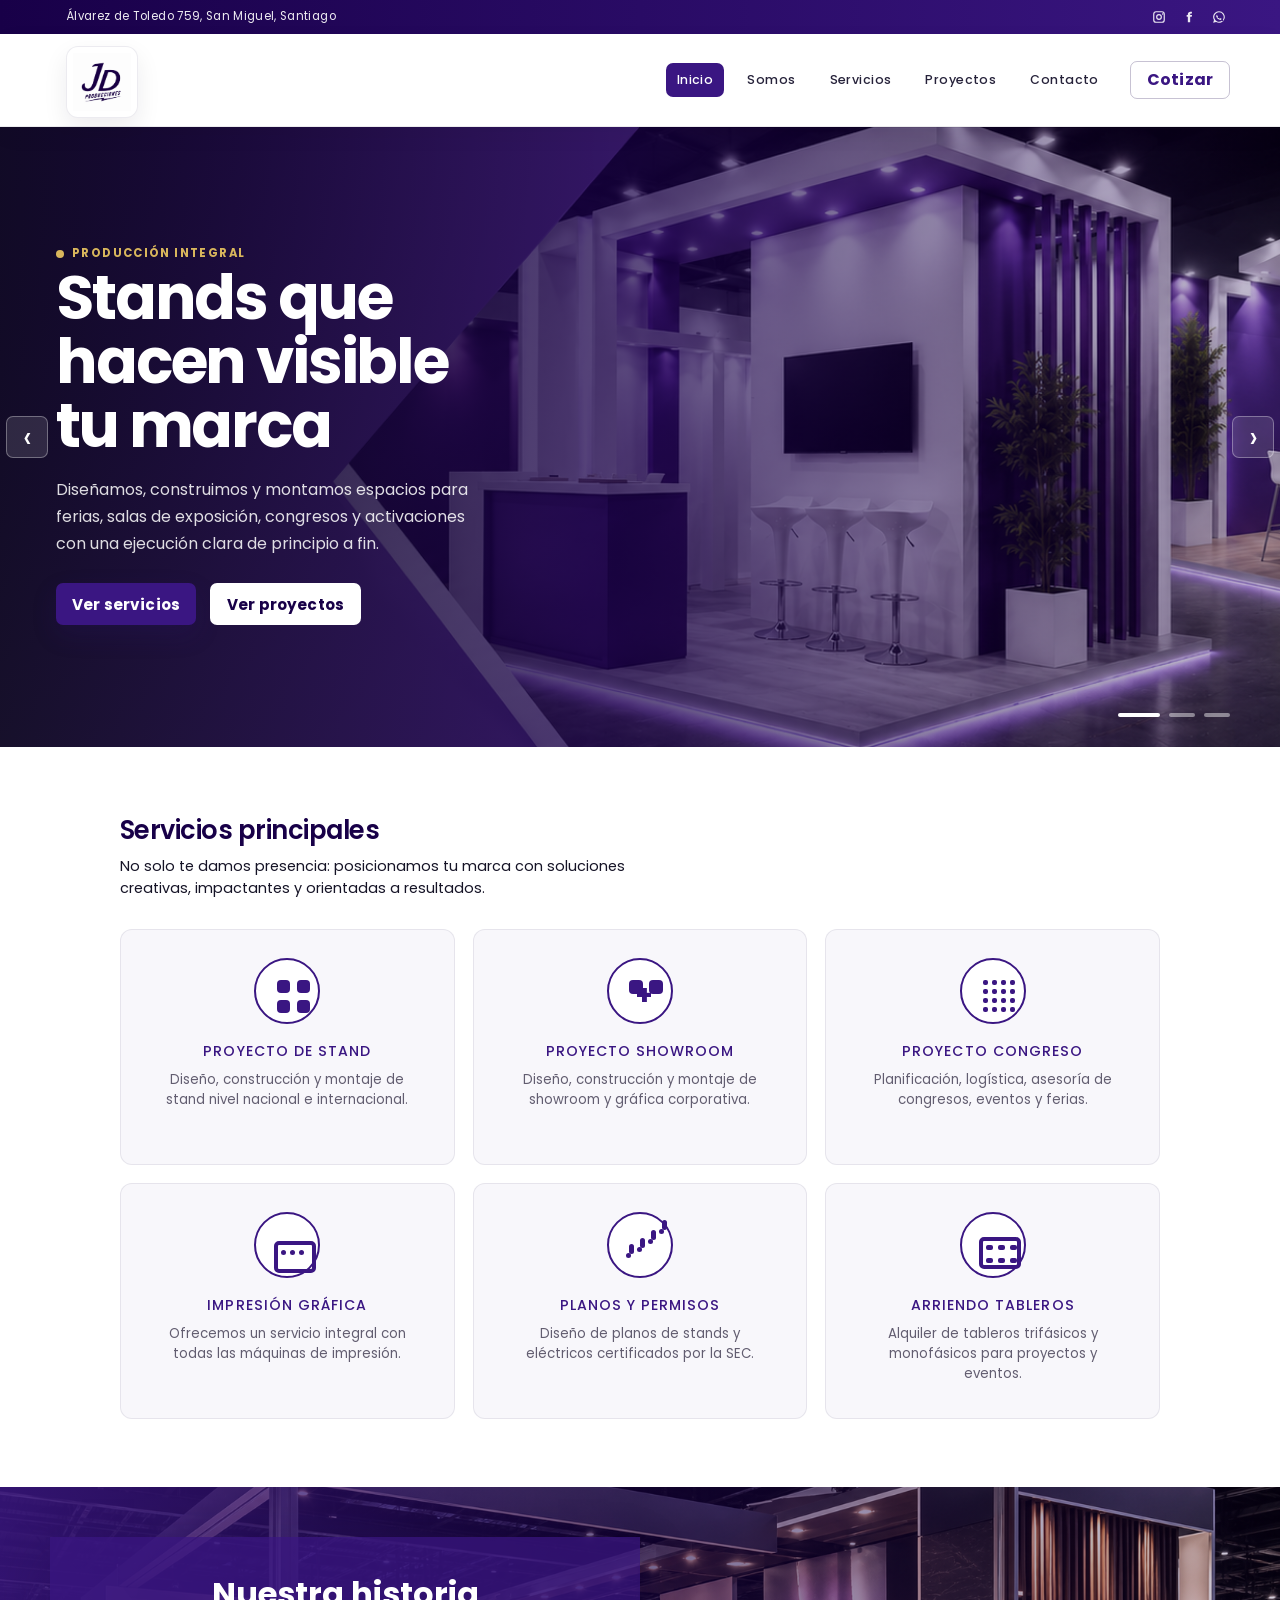
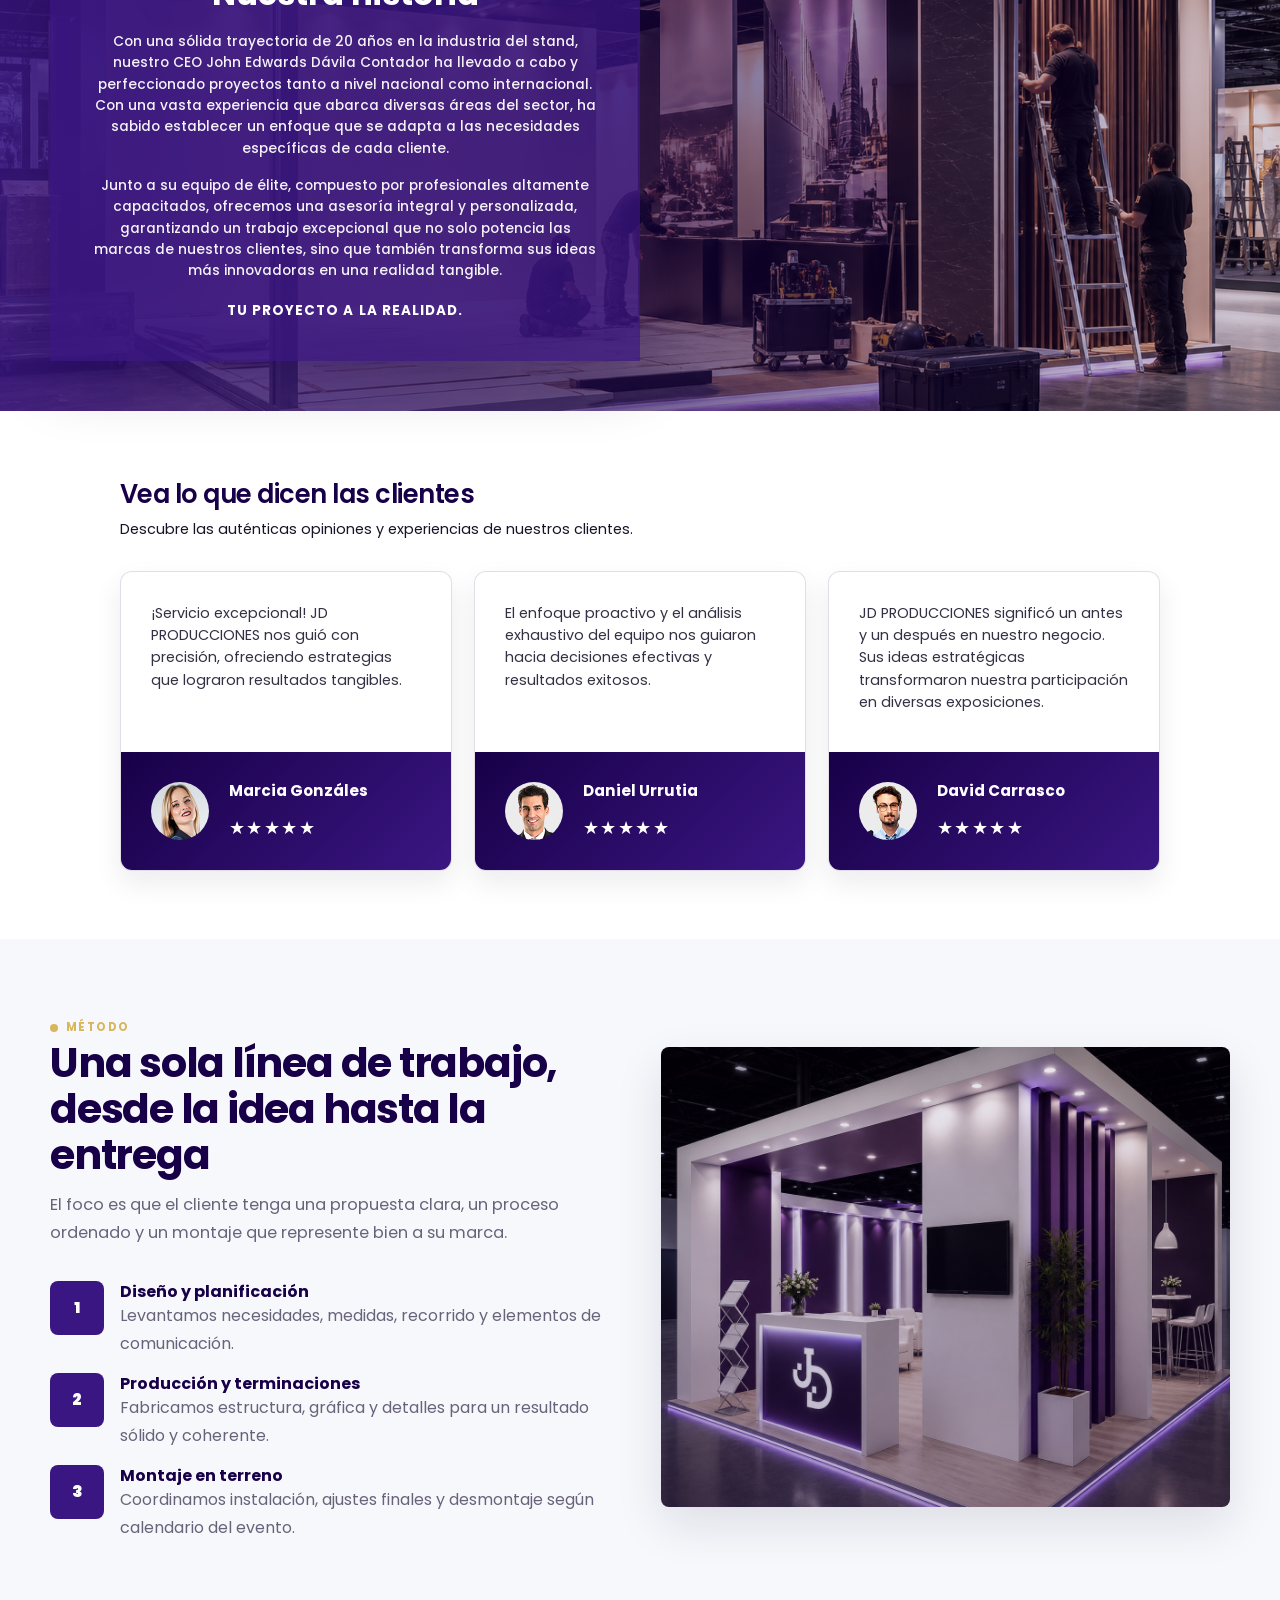
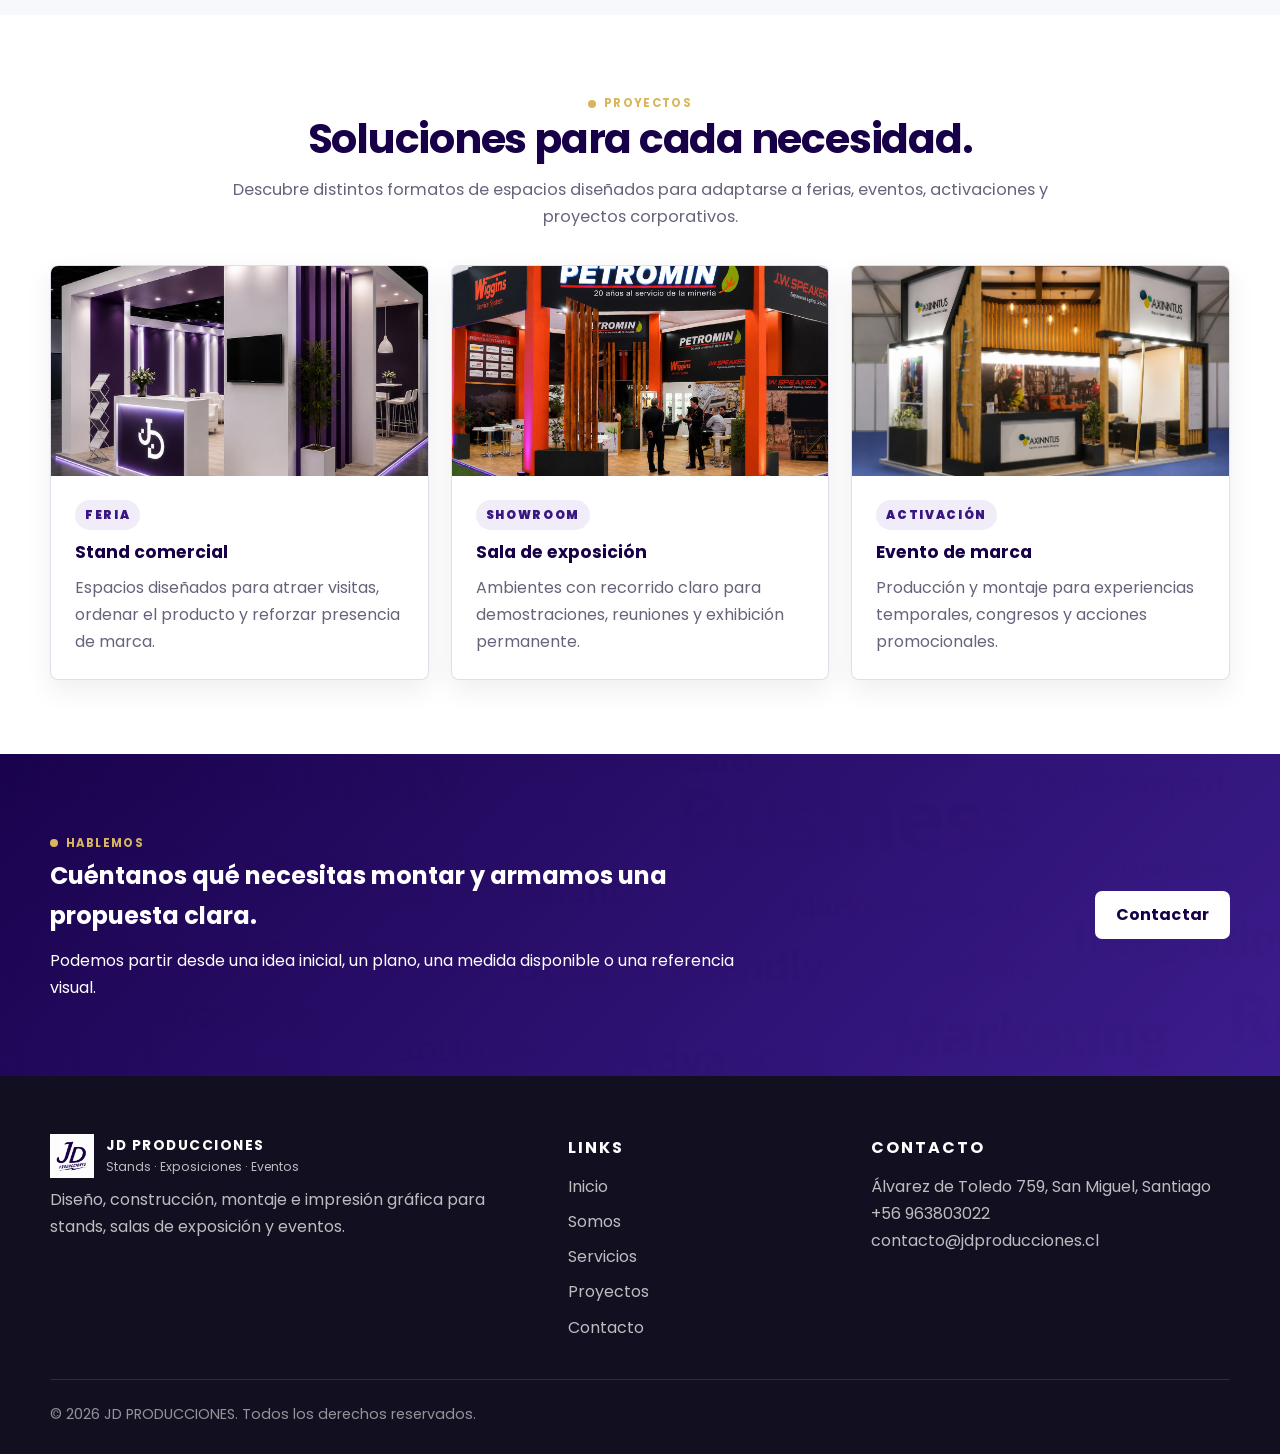
==== index.html @ 73adbdab "Subir sitio inicial" ====
<!DOCTYPE html>
<html lang="es">
<head>
  <meta charset="utf-8">
  <meta name="viewport" content="width=device-width, initial-scale=1">
  <meta name="keywords" content="stands, salas de exposicion, montaje, impresion grafica, eventos, JD PRODUCCIONES">
  <meta name="description" content="JD PRODUCCIONES diseña, construye y monta stands, salas de exposición y soluciones gráficas para eventos, ferias y activaciones de marca.">
  <meta name="author" content="JD PRODUCCIONES">
  <title>JD PRODUCCIONES | Stands, montaje e impresión gráfica</title>
  <link rel="icon" type="image/png" href="logojd.png">
  <link rel="preconnect" href="https://fonts.googleapis.com">
  <link rel="preconnect" href="https://fonts.gstatic.com" crossorigin>
  <link href="https://fonts.googleapis.com/css2?family=Poppins:wght@400;500;600;700;800&display=swap" rel="stylesheet">
  <link rel="stylesheet" href="site.css?v=20260706t">
</head>
<body>
  <div class="topline">
    <div class="wrap topline-inner">
      <span class="topline-address">Álvarez de Toledo 759, San Miguel, Santiago</span>
      <div class="topline-social" aria-label="Redes sociales">
        <a href="https://www.instagram.com/" aria-label="Instagram">
          <svg viewBox="0 0 24 24" aria-hidden="true"><path d="M7 2h10a5 5 0 0 1 5 5v10a5 5 0 0 1-5 5H7a5 5 0 0 1-5-5V7a5 5 0 0 1 5-5zm0 2a3 3 0 0 0-3 3v10a3 3 0 0 0 3 3h10a3 3 0 0 0 3-3V7a3 3 0 0 0-3-3H7zm11.25 1.75a1.25 1.25 0 1 1 0 2.5 1.25 1.25 0 0 1 0-2.5zM12 7a5 5 0 1 1 0 10 5 5 0 0 1 0-10zm0 2a3 3 0 1 0 0 6 3 3 0 0 0 0-6z"/></svg>
        </a>
        <a href="https://www.facebook.com/" aria-label="Facebook">
          <svg viewBox="0 0 24 24" aria-hidden="true"><path d="M14 8.5V7.1c0-.6.4-1.1 1.1-1.1H17V3h-2.6C11.9 3 10 4.7 10 7.4v1.1H8v3h2V21h4v-9.5h2.7l.5-3H14z"/></svg>
        </a>
        <a href="https://wa.me/56963803022" aria-label="WhatsApp">
          <svg viewBox="0 0 24 24" aria-hidden="true"><path d="M12 2a10 10 0 0 0-8.6 15.1L2 22l5-1.3A10 10 0 1 0 12 2zm0 2a8 8 0 0 1 6.9 12.1l-.2.4.8 2.7-2.8-.7-.4.2A8 8 0 1 1 12 4zm-3.3 4.1c-.2 0-.5.1-.7.4-.2.3-.8.8-.8 1.9 0 1.1.8 2.2.9 2.4.1.2 1.6 2.6 3.8 3.6 1.8.8 2.2.6 2.6.6.4-.1 1.3-.5 1.6-1 .2-.5.2-.9.2-1-.1-.2-.3-.2-.6-.4l-1.2-.6c-.2-.1-.4-.1-.6.1l-.5.6c-.1.2-.3.2-.5.1-.2-.1-.8-.3-1.5-.9-.6-.6-1-.1-1.1-.4-.1-.2-.4-.4-.6-.7-.2-.3-.1-.4.1-.6l.3-.4c.1-.2.1-.4 0-.6l-.6-1.4c-.1-.2-.3-.3-.5-.3h-.4z"/></svg>
        </a>
      </div>
    </div>
  </div>
  <header class="topbar">
    <div class="wrap nav">
      <a class="brand" href="index.html" aria-label="JD PRODUCCIONES inicio">
        <img src="logojd.png" alt="Logo JD PRODUCCIONES">
        <span><strong>JD PRODUCCIONES</strong><span>Stands · Exposiciones · Eventos</span></span>
      </a>
      <nav class="menu" aria-label="Navegación principal">
        <a class="active" href="index.html" aria-current="page">Inicio</a>
        <a href="somos.html">Somos</a>
        <a href="servicios.html">Servicios</a>
        <a href="proyectos.html">Proyectos</a>
        <a href="contacto.html">Contacto</a>
      </nav>
      <a class="quote-btn" href="contacto.html">Cotizar</a>
    </div>
  </header>

  <main>
    <section class="hero hero-carousel" data-hero-carousel aria-label="Banner principal">
      <div class="hero-slide hero-slide-overlay is-active" style="--hero-image: url('fotos web/BANNER-HOME-1.png')">
        <div class="wrap">
          <div class="hero-content">
            <span class="badge">Producción integral</span>
            <h1>Stands que hacen visible tu marca</h1>
            <p>Diseñamos, construimos y montamos espacios para ferias, salas de exposición, congresos y activaciones con una ejecución clara de principio a fin.</p>
            <div class="actions">
              <a class="theme-btn" href="servicios.html">Ver servicios</a>
              <a class="theme-btn secondary" href="proyectos.html">Ver proyectos</a>
            </div>
          </div>
        </div>
      </div>

      <div class="hero-slide hero-slide-overlay" style="--hero-image: url('fotos web/BANNER-HOME-2.png')" aria-hidden="true">
        <div class="wrap">
          <div class="hero-content">
            <span class="badge">Buena impresión</span>
            <h1>Manten una buena impresión</h1>
            <p>Diseñamos espacios limpios, sólidos y visualmente memorables para que tu marca destaque desde el primer vistazo.</p>
            <div class="actions">
              <a class="theme-btn" href="servicios.html">Ver servicios</a>
              <a class="theme-btn secondary" href="proyectos.html">Ver proyectos</a>
            </div>
          </div>
        </div>
      </div>

      <div class="hero-slide hero-slide-overlay" style="--hero-image: url('fotos web/BANNER-HOME-3.png')" aria-hidden="true">
        <div class="wrap">
          <div class="hero-content">
            <span class="badge">Armado de stand</span>
            <h1>Armado de stand impecable</h1>
            <p>Coordinamos cada pieza del montaje para que el stand quede seguro, ordenado y listo a tiempo, sin improvisaciones.</p>
            <div class="actions">
              <a class="theme-btn" href="proyectos.html">Ver proyectos</a>
              <a class="theme-btn secondary" href="contacto.html">Cotizar ahora</a>
            </div>
          </div>
        </div>
      </div>

      <button class="hero-arrow hero-arrow-prev" type="button" aria-label="Slide anterior">‹</button>
      <button class="hero-arrow hero-arrow-next" type="button" aria-label="Slide siguiente">›</button>
      <div class="hero-dots" aria-label="Seleccionar slide">
        <button class="is-active" type="button" aria-label="Ir al slide 1" aria-current="true"></button>
        <button type="button" aria-label="Ir al slide 2"></button>
        <button type="button" aria-label="Ir al slide 3"></button>
      </div>
    </section>

    <section class="home-offer">
      <div class="wrap home-narrow">
        <div class="home-copy">
          <h2>Servicios principales</h2>
          <p>No solo te damos presencia: posicionamos tu marca con soluciones creativas, impactantes y orientadas a resultados.</p>
        </div>
        <div class="offer-grid">
          <article class="offer-item">
            <span class="offer-icon icon-stand" aria-hidden="true"></span>
            <h3>Proyecto de stand</h3>
            <p>Diseño, construcción y montaje de stand nivel nacional e internacional.</p>
          </article>
          <article class="offer-item">
            <span class="offer-icon icon-showroom" aria-hidden="true"></span>
            <h3>Proyecto showroom</h3>
            <p>Diseño, construcción y montaje de showroom y gráfica corporativa.</p>
          </article>
          <article class="offer-item">
            <span class="offer-icon icon-congreso" aria-hidden="true"></span>
            <h3>Proyecto congreso</h3>
            <p>Planificación, logística, asesoría de congresos, eventos y ferias.</p>
          </article>
          <article class="offer-item">
            <span class="offer-icon icon-print" aria-hidden="true"></span>
            <h3>Impresión gráfica</h3>
            <p>Ofrecemos un servicio integral con todas las máquinas de impresión.</p>
          </article>
          <article class="offer-item">
            <span class="offer-icon icon-plan" aria-hidden="true"></span>
            <h3>Planos y permisos</h3>
            <p>Diseño de planos de stands y eléctricos certificados por la SEC.</p>
          </article>
          <article class="offer-item">
            <span class="offer-icon icon-board" aria-hidden="true"></span>
            <h3>Arriendo tableros</h3>
            <p>Alquiler de tableros trifásicos y monofásicos para proyectos y eventos.</p>
          </article>
        </div>
      </div>
    </section>

    <section class="home-story" aria-labelledby="story-title">
      <div class="wrap">
        <div class="story-panel">
          <h2 id="story-title">Nuestra historia</h2>
          <p>Con una sólida trayectoria de 20 años en la industria del stand, nuestro CEO John Edwards Dávila Contador ha llevado a cabo y perfeccionado proyectos tanto a nivel nacional como internacional. Con una vasta experiencia que abarca diversas áreas del sector, ha sabido establecer un enfoque que se adapta a las necesidades específicas de cada cliente.</p>
          <p>Junto a su equipo de élite, compuesto por profesionales altamente capacitados, ofrecemos una asesoría integral y personalizada, garantizando un trabajo excepcional que no solo potencia las marcas de nuestros clientes, sino que también transforma sus ideas más innovadoras en una realidad tangible.</p>
          <strong>Tu proyecto a la realidad.</strong>
        </div>
      </div>
    </section>

    <section class="home-testimonials">
      <div class="wrap home-narrow">
        <div class="home-copy">
          <h2>Vea lo que dicen las clientes</h2>
          <p>Descubre las auténticas opiniones y experiencias de nuestros clientes.</p>
        </div>
        <div class="testimonial-grid">
          <article class="testimonial-card">
            <p>¡Servicio excepcional! JD PRODUCCIONES nos guió con precisión, ofreciendo estrategias que lograron resultados tangibles.</p>
            <div class="testimonial-author">
              <img src="fotos web/site/testimonial-marcia.png" alt="Marcia Gonzáles">
              <div>
                <strong>Marcia Gonzáles</strong>
                <span aria-label="5 estrellas">★★★★★</span>
              </div>
            </div>
          </article>
          <article class="testimonial-card">
            <p>El enfoque proactivo y el análisis exhaustivo del equipo nos guiaron hacia decisiones efectivas y resultados exitosos.</p>
            <div class="testimonial-author">
              <img src="fotos web/site/testimonial-daniel.png" alt="Daniel Urrutia">
              <div>
                <strong>Daniel Urrutia</strong>
                <span aria-label="5 estrellas">★★★★★</span>
              </div>
            </div>
          </article>
          <article class="testimonial-card">
            <p>JD PRODUCCIONES significó un antes y un después en nuestro negocio. Sus ideas estratégicas transformaron nuestra participación en diversas exposiciones.</p>
            <div class="testimonial-author">
              <img src="fotos web/site/testimonial-david.png" alt="David Carrasco">
              <div>
                <strong>David Carrasco</strong>
                <span aria-label="5 estrellas">★★★★★</span>
              </div>
            </div>
          </article>
        </div>
      </div>
    </section>

    <section class="section soft">
      <div class="wrap split">
        <div>
          <span class="kicker">Método</span>
          <div class="section-head">
            <h2>Una sola línea de trabajo, desde la idea hasta la entrega</h2>
            <p>El foco es que el cliente tenga una propuesta clara, un proceso ordenado y un montaje que represente bien a su marca.</p>
          </div>
          <div class="feature-list">
            <div class="feature"><i>1</i><div><strong>Diseño y planificación</strong><span>Levantamos necesidades, medidas, recorrido y elementos de comunicación.</span></div></div>
            <div class="feature"><i>2</i><div><strong>Producción y terminaciones</strong><span>Fabricamos estructura, gráfica y detalles para un resultado sólido y coherente.</span></div></div>
            <div class="feature"><i>3</i><div><strong>Montaje en terreno</strong><span>Coordinamos instalación, ajustes finales y desmontaje según calendario del evento.</span></div></div>
          </div>
        </div>
        <div class="media-panel about" role="img" aria-label="Equipo planificando una producción"></div>
      </div>
    </section>

    <section class="section">
      <div class="wrap">
        <div class="section-head center">
          <span class="kicker">Proyectos</span>
          <h2>Soluciones para cada necesidad.</h2>
          <p>Descubre distintos formatos de espacios diseñados para adaptarse a ferias, eventos, activaciones y proyectos corporativos.</p>
        </div>
        <div class="grid-3">
          <article class="project-card">
            <img src="fotos web/site/portfolio-stand.jpg" alt="Proyecto comercial de stand">
            <div class="content">
              <span class="tag">Feria</span>
              <h3>Stand comercial</h3>
              <p>Espacios diseñados para atraer visitas, ordenar el producto y reforzar presencia de marca.</p>
            </div>
          </article>
          <article class="project-card">
            <img src="fotos web/site/portfolio-showroom.jpg" alt="Sala de exposición para marca">
            <div class="content">
              <span class="tag">Showroom</span>
              <h3>Sala de exposición</h3>
              <p>Ambientes con recorrido claro para demostraciones, reuniones y exhibición permanente.</p>
            </div>
          </article>
          <article class="project-card">
            <img src="fotos web/site/portfolio-activation.jpg" alt="Producción para activación de marca">
            <div class="content">
              <span class="tag">Activación</span>
              <h3>Evento de marca</h3>
              <p>Producción y montaje para experiencias temporales, congresos y acciones promocionales.</p>
            </div>
          </article>
        </div>
      </div>
    </section>

    <section class="section dark">
      <div class="wrap cta">
        <div>
          <span class="kicker">Hablemos</span>
          <h2>Cuéntanos qué necesitas montar y armamos una propuesta clara.</h2>
          <p>Podemos partir desde una idea inicial, un plano, una medida disponible o una referencia visual.</p>
        </div>
        <a class="theme-btn secondary" href="contacto.html">Contactar</a>
      </div>
    </section>
  </main>

  <footer class="footer">
    <div class="wrap">
      <div class="footer-grid">
        <div>
          <a class="brand" href="index.html">
            <img src="logojd.png" alt="Logo JD PRODUCCIONES">
            <span><strong>JD PRODUCCIONES</strong><span>Stands · Exposiciones · Eventos</span></span>
          </a>
          <p>Diseño, construcción, montaje e impresión gráfica para stands, salas de exposición y eventos.</p>
        </div>
        <div>
          <h3>Links</h3>
          <div class="footer-links">
            <a href="index.html">Inicio</a>
            <a href="somos.html">Somos</a>
            <a href="servicios.html">Servicios</a>
            <a href="proyectos.html">Proyectos</a>
            <a href="contacto.html">Contacto</a>
          </div>
        </div>
        <div>
          <h3>Contacto</h3>
          <p>Álvarez de Toledo 759, San Miguel, Santiago<br><a href="tel:+56963803022">+56 963803022</a><br><a href="mailto:contacto@jdproducciones.cl">contacto@jdproducciones.cl</a></p>
        </div>
      </div>
      <div class="copyright">© <span id="year"></span> JD PRODUCCIONES. Todos los derechos reservados.</div>
    </div>
  </footer>

  <script>
    document.getElementById("year").textContent = new Date().getFullYear();

    (() => {
      const carousel = document.querySelector("[data-hero-carousel]");

      if (!carousel) {
        return;
      }

      const slides = [...carousel.querySelectorAll(".hero-slide")];
      const dots = [...carousel.querySelectorAll(".hero-dots button")];
      const prev = carousel.querySelector(".hero-arrow-prev");
      const next = carousel.querySelector(".hero-arrow-next");
      const reduceMotion = window.matchMedia("(prefers-reduced-motion: reduce)").matches;
      let active = 0;
      let timer = null;

      const setSlideFocus = () => {
        slides.forEach((slide, index) => {
          slide.querySelectorAll("a").forEach((link) => {
            if (index === active) {
              link.removeAttribute("tabindex");
            } else {
              link.setAttribute("tabindex", "-1");
            }
          });
        });
      };

      const showSlide = (index) => {
        active = (index + slides.length) % slides.length;

        slides.forEach((slide, slideIndex) => {
          const isActive = slideIndex === active;
          slide.classList.toggle("is-active", isActive);
          slide.setAttribute("aria-hidden", String(!isActive));
        });

        dots.forEach((dot, dotIndex) => {
          const isActive = dotIndex === active;
          dot.classList.toggle("is-active", isActive);
          dot.setAttribute("aria-current", isActive ? "true" : "false");
        });

        setSlideFocus();
      };

      const stop = () => {
        window.clearInterval(timer);
        timer = null;
      };

      const start = () => {
        if (!reduceMotion && !timer) {
          timer = window.setInterval(() => showSlide(active + 1), 6500);
        }
      };

      prev.addEventListener("click", () => {
        showSlide(active - 1);
        stop();
        start();
      });

      next.addEventListener("click", () => {
        showSlide(active + 1);
        stop();
        start();
      });

      dots.forEach((dot, index) => {
        dot.addEventListener("click", () => {
          showSlide(index);
          stop();
          start();
        });
      });

      carousel.addEventListener("mouseenter", stop);
      carousel.addEventListener("mouseleave", start);
      carousel.addEventListener("focusin", stop);
      carousel.addEventListener("focusout", start);

      showSlide(0);
      start();
    })();
  </script>
</body>
</html>
---- site.css ----
:root {
  --ink: #151326;
  --muted: #68637b;
  --line: rgba(46, 18, 112, .14);
  --purple: #3a1682;
  --purple-dark: #180048;
  --purple-soft: #f1edf8;
  --gold: #d8b65c;
  --surface: #ffffff;
  --surface-soft: #f7f8fc;
  --shadow: 0 18px 48px rgba(21, 19, 38, .11);
  --shadow-soft: 0 10px 28px rgba(21, 19, 38, .07);
  --container: 1180px;
}

* {
  box-sizing: border-box;
}

html {
  scroll-behavior: smooth;
}

body {
  margin: 0;
  color: var(--ink);
  background: #fff;
  font-family: Poppins, "Segoe UI", Arial, sans-serif;
}

body,
button,
input,
textarea {
  font: 400 16px/1.7 Poppins, "Segoe UI", Arial, sans-serif;
}

a {
  color: inherit;
  text-decoration: none;
}

img {
  display: block;
  max-width: 100%;
}

.wrap {
  width: min(100% - 40px, var(--container));
  margin: 0 auto;
}

.topline {
  display: block;
  background: linear-gradient(90deg, var(--purple-dark), #3a1682);
  color: rgba(255, 255, 255, .92);
  font-size: .72rem;
  letter-spacing: .03em;
}

.topline .wrap {
  min-height: 30px;
  display: flex;
  align-items: center;
  justify-content: space-between;
  gap: 16px;
  flex-wrap: wrap;
}

.topline a {
  color: inherit;
}

.topline-inner {
  padding: 6px 0 6px 16px;
}

.topline-address {
  white-space: nowrap;
}

.topline-social {
  display: flex;
  align-items: center;
  gap: 8px;
  flex-shrink: 0;
}

.topline-social a {
  display: inline-flex;
  align-items: center;
  justify-content: center;
  width: 22px;
  height: 22px;
  border-radius: 999px;
  color: rgba(255, 255, 255, .9);
  transition: opacity .2s ease, transform .2s ease;
}

.topline-social a:hover {
  opacity: .82;
  transform: translateY(-1px);
}

.topline-social svg {
  width: 14px;
  height: 14px;
  fill: currentColor;
}

@media (max-width: 900px) {
  .topline .wrap {
    flex-direction: column;
    justify-content: center;
    text-align: center;
  }

  .topline-inner,
  .nav {
    padding-left: 0;
  }

  .topline-address {
    white-space: normal;
  }
}

.topbar {
  position: sticky;
  top: 0;
  z-index: 50;
  background: rgba(255, 255, 255, .96);
  border-bottom: 1px solid rgba(21, 19, 38, .08);
  backdrop-filter: blur(16px);
  box-shadow: 0 8px 24px rgba(21, 19, 38, .04);
}

.nav {
  min-height: 84px;
  padding: 8px 0;
  display: flex;
  align-items: center;
  justify-content: space-between;
  gap: 20px;
  padding-left: 16px;
}

.brand {
  display: inline-flex;
  align-items: center;
  gap: 12px;
  min-width: max-content;
}

.topbar .brand {
  gap: 0;
  min-width: 72px;
  min-height: 72px;
  margin-top: 4px;
  padding: 6px;
  border: 1px solid rgba(24, 0, 72, .08);
  border-radius: 12px;
  background: #fff;
  box-shadow: 0 10px 24px rgba(21, 19, 38, .08);
}

.brand img {
  width: 44px;
  height: 44px;
  object-fit: contain;
}

.brand strong,
.brand span {
  display: block;
}

.brand strong {
  color: var(--purple-dark);
  font-size: .86rem;
  letter-spacing: .11em;
  text-transform: uppercase;
  font-weight: 700;
}

.brand span {
  color: var(--muted);
  font-size: .76rem;
}

.topbar .brand span {
  display: none;
}

.topbar .brand img {
  width: 58px;
  height: 58px;
}

.menu {
  display: flex;
  align-items: center;
  justify-content: flex-end;
  gap: 12px;
  flex: 1;
}

.menu a {
  border-radius: 7px;
  padding: 6px 11px;
  color: #26223a;
  font-size: .78rem;
  font-weight: 500;
  letter-spacing: .035em;
  transition: background .2s ease, color .2s ease;
}

.menu a:hover {
  background: var(--purple-soft);
  color: var(--purple);
}

.menu a.active {
  background: var(--purple);
  color: #fff;
}

.quote-btn,
.theme-btn,
.button {
  display: inline-flex;
  align-items: center;
  justify-content: center;
  min-height: 48px;
  padding: 0 20px;
  border: 0;
  border-radius: 7px;
  background: var(--purple);
  color: #fff;
  font-weight: 700;
  letter-spacing: .01em;
  cursor: pointer;
  box-shadow: 0 10px 24px rgba(46, 18, 112, .2);
  transition: transform .2s ease, box-shadow .2s ease, background .2s ease;
}

.quote-btn:hover,
.theme-btn:hover,
.button:hover {
  transform: translateY(-1px);
  background: var(--purple-dark);
  color: #fff;
  box-shadow: 0 12px 26px rgba(24, 0, 72, .22);
}

.quote-btn {
  min-height: 38px;
  padding: 0 16px;
  border: 1px solid rgba(24, 0, 72, .24);
  background: transparent;
  color: var(--purple);
  box-shadow: none;
}

.quote-btn:hover {
  background: var(--purple-soft);
  color: var(--purple-dark);
  box-shadow: none;
}

.theme-btn.secondary {
  background: #fff;
  color: var(--purple-dark);
  box-shadow: none;
  border: 1px solid rgba(255, 255, 255, .52);
}

.theme-btn.secondary:hover {
  background: var(--purple-soft);
  color: var(--purple-dark);
}

.hero,
.page-hero {
  position: relative;
  isolation: isolate;
  overflow: hidden;
  background-position: center;
  background-size: cover;
}

.hero {
  min-height: 620px;
  display: grid;
  align-items: start;
  background-image:
    linear-gradient(90deg, rgba(14, 11, 31, .88), rgba(24, 0, 72, .68) 46%, rgba(24, 0, 72, .2)),
    url("fotos web/site/hero-fallback.jpg");
}

.hero .wrap {
  width: min(100% - 2px, calc(var(--container) + 320px));
  margin-left: max(0px, calc((100vw - var(--container)) / 2 - 205px));
  margin-right: auto;
  padding: 112px 0 118px;
}

.hero-carousel {
  display: block;
  min-height: 620px;
  background: #121020;
}

.hero-slide {
  position: absolute;
  inset: 0;
  display: grid;
  align-items: start;
  background-image: var(--hero-image);
  background-position: center;
  background-size: cover;
  opacity: 0;
  visibility: hidden;
  transition: opacity .7s ease, visibility .7s ease;
}

.hero-slide.hero-slide-overlay::before {
  content: "";
  position: absolute;
  inset: 0;
  background: linear-gradient(90deg, rgba(14, 11, 31, .9), rgba(24, 0, 72, .72) 46%, rgba(24, 0, 72, .26));
  z-index: 0;
}

.hero-slide.is-active {
  opacity: 1;
  visibility: visible;
  z-index: 1;
}

.hero-slide.hero-slide-overlay .wrap {
  position: relative;
  z-index: 1;
}

.hero-arrow {
  position: absolute;
  top: 50%;
  z-index: 3;
  display: grid;
  width: 42px;
  height: 42px;
  place-items: center;
  border: 1px solid rgba(255, 255, 255, .32);
  border-radius: 7px;
  background: rgba(255, 255, 255, .12);
  color: #fff;
  font-size: 2rem;
  line-height: 1;
  cursor: pointer;
  transform: translateY(-50%);
  transition: background .2s ease, border-color .2s ease, transform .2s ease;
}

.hero-arrow:hover {
  border-color: rgba(255, 255, 255, .58);
  background: var(--purple);
  transform: translateY(-50%) scale(1.03);
}

.hero-arrow-prev {
  left: max(6px, calc((100vw - var(--container)) / 2 - 230px));
}

.hero-arrow-next {
  right: max(6px, calc((100vw - var(--container)) / 2 - 230px));
}

.hero-dots {
  position: absolute;
  right: max(20px, calc((100vw - var(--container)) / 2));
  bottom: 30px;
  z-index: 3;
  display: flex;
  gap: 9px;
}

.hero-dots button {
  width: 26px;
  height: 4px;
  border: 0;
  border-radius: 999px;
  background: rgba(255, 255, 255, .45);
  cursor: pointer;
  transition: width .2s ease, background .2s ease;
}

.hero-dots button.is-active {
  width: 42px;
  background: #fff;
}

.hero-content {
  max-width: 520px;
  padding-left: 56px;
  color: #fff;
}

.badge,
.kicker {
  display: inline-flex;
  align-items: center;
  gap: 8px;
  color: var(--gold);
  font-size: .72rem;
  font-weight: 700;
  letter-spacing: .12em;
  text-transform: uppercase;
}

.badge::before,
.kicker::before {
  content: "";
  width: 8px;
  height: 8px;
  border-radius: 999px;
  background: currentColor;
}

h1,
h2,
h3,
p {
  margin-top: 0;
}

h1 {
  max-width: 11.5ch;
  margin-bottom: 18px;
  font-size: clamp(2.55rem, 4.8vw, 4.35rem);
  font-weight: 700;
  line-height: 1.04;
  letter-spacing: -.035em;
}

.hero p,
.page-hero p {
  max-width: 44ch;
  color: rgba(255, 255, 255, .86);
  font-size: 1rem;
}

.actions {
  display: flex;
  gap: 14px;
  flex-wrap: wrap;
  margin-top: 26px;
}

.hero .theme-btn,
.hero .theme-btn.secondary {
  min-height: 42px;
  padding: 0 16px;
  font-size: .95rem;
}

.hero-stats {
  width: min(100%, 860px);
  display: grid;
  grid-template-columns: repeat(3, minmax(0, 1fr));
  gap: 12px;
  margin-top: 40px;
}

.hero-stat,
.metric {
  border: 1px solid rgba(255, 255, 255, .22);
  border-radius: 8px;
  background: rgba(255, 255, 255, .1);
  backdrop-filter: blur(12px);
  padding: 18px;
}

.hero-stat strong,
.metric strong {
  display: block;
  color: #fff;
  font-size: 1.45rem;
  line-height: 1.15;
}

.hero-stat span,
.metric span {
  color: rgba(255, 255, 255, .78);
  font-size: .9rem;
}

.page-hero {
  min-height: 260px;
  display: grid;
  align-items: center;
  background-image:
    linear-gradient(90deg, rgba(14, 11, 31, .88), rgba(24, 0, 72, .68), rgba(24, 0, 72, .2)),
    url("fotos web/site/services-banner.jpg");
}

.page-hero.projects {
  background-image:
    linear-gradient(90deg, rgba(14, 11, 31, .88), rgba(24, 0, 72, .68), rgba(24, 0, 72, .2)),
    url("fotos web/site/projects-banner.jpg");
}

.page-hero.contact {
  background-image:
    linear-gradient(90deg, rgba(14, 11, 31, .88), rgba(24, 0, 72, .68), rgba(24, 0, 72, .2)),
    url("fotos web/site/contact-banner.jpg");
}

.page-hero.somos {
  background-image:
    linear-gradient(90deg, rgba(14, 11, 31, .88), rgba(24, 0, 72, .68), rgba(24, 0, 72, .18)),
    url("fotos web/site/about-banner.jpg");
}

.page-hero .wrap {
  padding: 46px 0;
}

.page-hero h1 {
  max-width: 680px;
  color: #fff;
  margin-bottom: 12px;
  font-size: clamp(1.85rem, 3vw, 2.75rem);
  line-height: 1.12;
}

.page-hero p {
  max-width: 620px;
  font-size: .95rem;
}

.page-hero .badge {
  position: relative;
  gap: 10px;
  color: #fff;
}

.page-hero .badge::before {
  width: 24px;
  height: 24px;
  border: 1px solid rgba(255, 255, 255, .38);
  border-radius: 7px;
  background: rgba(255, 255, 255, .1);
}

.page-hero .badge::after {
  content: "";
  position: absolute;
  left: 8px;
  top: 50%;
  width: 8px;
  height: 8px;
  border-radius: 2px;
  background: currentColor;
  transform: translateY(-50%);
}

.section {
  padding: 74px 0;
}

.section.soft {
  background: var(--surface-soft);
}

.section.dark {
  background:
    linear-gradient(135deg, rgba(24, 0, 72, .96), rgba(58, 22, 130, .86)),
    url("fotos web/site/cta-bg.jpg") center/cover;
  color: #fff;
}

.section-head {
  max-width: 830px;
  margin-bottom: 34px;
}

.section-head.center {
  margin-right: auto;
  margin-left: auto;
  text-align: center;
}

.section-head.center .kicker {
  justify-content: center;
}

.section-head h2 {
  margin-bottom: 14px;
  color: var(--purple-dark);
  font-size: clamp(1.75rem, 3.2vw, 2.7rem);
  line-height: 1.12;
  letter-spacing: -.03em;
}

.section.dark h2,
.section.dark p {
  color: #fff;
}

.section-head p {
  color: var(--muted);
  font-size: 1.02rem;
}

.grid-3,
.grid-4 {
  display: grid;
  gap: 22px;
}

.grid-3 {
  grid-template-columns: repeat(3, minmax(0, 1fr));
}

.grid-4 {
  grid-template-columns: repeat(4, minmax(0, 1fr));
}

.card,
.service-card,
.project-card,
.contact-card,
.form-card {
  border: 1px solid var(--line);
  border-radius: 8px;
  background: var(--surface);
  box-shadow: var(--shadow-soft);
}

.service-card,
.project-card {
  overflow: hidden;
}

.service-card img,
.project-card img {
  width: 100%;
  height: 210px;
  object-fit: cover;
}

.service-card .content,
.project-card .content,
.card {
  padding: 24px;
}

.tag {
  display: inline-flex;
  margin-bottom: 12px;
  padding: 5px 10px;
  border-radius: 999px;
  background: var(--purple-soft);
  color: var(--purple);
  font-size: .74rem;
  font-weight: 900;
  letter-spacing: .14em;
  text-transform: uppercase;
}

.card h3,
.service-card h3,
.project-card h3,
.contact-card h3,
.form-card h2 {
  margin-bottom: 10px;
  color: var(--purple-dark);
  font-size: 1.08rem;
  line-height: 1.25;
}

.card p,
.service-card p,
.project-card p,
.contact-card p,
.form-card p {
  color: var(--muted);
  margin-bottom: 0;
}

.project-filters {
  display: flex;
  flex-wrap: wrap;
  justify-content: center;
  gap: 10px;
  margin: 28px 0 24px;
}

.project-filter {
  border: 1px solid rgba(24, 0, 72, .16);
  border-radius: 999px;
  background: #fff;
  color: var(--purple-dark);
  padding: 10px 16px;
  font-size: .82rem;
  font-weight: 800;
  letter-spacing: .08em;
  text-transform: uppercase;
  cursor: pointer;
  transition: background-color .2s ease, border-color .2s ease, color .2s ease, transform .2s ease;
}

.project-filter:hover,
.project-filter.active {
  border-color: var(--purple);
  background: var(--purple);
  color: #fff;
  transform: translateY(-1px);
}

.project-grid {
  margin-top: 10px;
}

.project-card {
  transition: transform .22s ease, box-shadow .22s ease, border-color .22s ease;
}

.project-card:hover {
  transform: translateY(-3px);
  border-color: rgba(24, 0, 72, .2);
  box-shadow: 0 18px 38px rgba(21, 19, 38, .08);
}

.project-year-filters {
  display: flex;
  flex-wrap: wrap;
  justify-content: center;
  gap: 10px;
  margin: 32px 0 32px;
}

.project-year-grid {
  display: grid;
  grid-template-columns: repeat(3, minmax(0, 1fr));
  gap: 22px;
}

.project-year-card {
  overflow: hidden;
  border: 1px solid rgba(180, 201, 205, .95);
  border-radius: 12px;
  background: #fff;
  box-shadow: var(--shadow-soft);
  transition: transform .22s ease, box-shadow .22s ease, border-color .22s ease;
}

.project-year-card:hover {
  transform: translateY(-4px);
  border-color: rgba(58, 22, 130, .28);
  box-shadow: 0 20px 44px rgba(21, 19, 38, .12);
}

.project-year-cover {
  display: block;
  width: 100%;
  padding: 0;
  border: 0;
  background: transparent;
  cursor: pointer;
  position: relative;
  overflow: hidden;
}

.project-year-cover img {
  width: 100%;
  height: 238px;
  object-fit: cover;
  transition: transform .35s ease;
}

.project-year-cover::before {
  content: "";
  position: absolute;
  inset: 0;
  background: rgba(58, 22, 130, 0);
  transition: background .25s ease;
  z-index: 1;
}

.project-year-cover::after {
  content: "Ver galería";
  position: absolute;
  left: 50%;
  top: 50%;
  z-index: 2;
  transform: translate(-50%, -50%) translateY(8px);
  padding: 0 0 6px;
  border: 0;
  border-bottom: 1px solid rgba(255, 255, 255, .72);
  border-radius: 0;
  background: transparent;
  color: #fff;
  font-size: .74rem;
  font-weight: 800;
  letter-spacing: .12em;
  text-transform: uppercase;
  opacity: 0;
  transition: opacity .25s ease, transform .25s ease;
}

.project-year-card:hover .project-year-cover img {
  transform: scale(1.04);
}

.project-year-card:hover .project-year-cover::before {
  background: rgba(5, 2, 15, .5);
}

.project-year-card:hover .project-year-cover::after {
  opacity: 1;
  transform: translate(-50%, -50%);
}

.project-year-body {
  padding: 20px 20px 22px;
}

.project-year-body h3 {
  margin: 0 0 8px;
  color: var(--purple-dark);
  font-size: 1.2rem;
  line-height: 1.15;
}

.project-year-body p {
  margin: 0;
  color: var(--muted);
}

.project-year-body .tag {
  margin-bottom: 12px;
  border-radius: 4px;
  background: #fff;
  border: 1px solid rgba(180, 201, 205, .9);
  color: var(--purple);
}

.project-year-cover:focus-visible,
.project-filter:focus-visible,
.gallery-close:focus-visible,
.gallery-nav:focus-visible,
.gallery-thumb:focus-visible {
  outline: 3px solid rgba(58, 22, 130, .26);
  outline-offset: 2px;
}

body.modal-open {
  overflow: hidden;
}

.gallery-modal {
  position: fixed;
  inset: 0;
  z-index: 120;
  display: none;
  align-items: center;
  justify-content: center;
  padding: 20px;
}

.gallery-modal.is-open {
  display: flex;
}

.gallery-modal-backdrop {
  position: absolute;
  inset: 0;
  background: rgba(0, 0, 0, .88);
  backdrop-filter: none;
}

.gallery-modal-panel {
  position: relative;
  z-index: 1;
  width: min(1120px, 100%);
  max-height: none;
  overflow: visible;
  border: 0;
  border-radius: 0;
  background: transparent;
  box-shadow: none;
  padding: 8px 0;
}

.gallery-close {
  position: absolute;
  top: 0;
  right: 0;
  display: grid;
  place-items: center;
  width: 42px;
  height: 42px;
  border: 0;
  border-radius: 999px;
  background: rgba(255, 255, 255, .12);
  color: #fff;
  font-size: 1.5rem;
  line-height: 1;
  cursor: pointer;
}

.gallery-header {
  display: flex;
  align-items: flex-start;
  justify-content: space-between;
  gap: 16px;
  padding-right: 56px;
  margin-bottom: 14px;
  color: #fff;
}

.gallery-header h2 {
  margin: 4px 0 0;
  color: #fff;
  font-size: clamp(1.55rem, 2.4vw, 2.2rem);
  line-height: 1.1;
}

.gallery-counter {
  min-width: max-content;
  padding: 8px 12px;
  border-radius: 999px;
  background: rgba(255, 255, 255, .12);
  color: #fff;
  font-size: .84rem;
  font-weight: 800;
  letter-spacing: .06em;
}

.gallery-main {
  position: relative;
  display: grid;
  grid-template-columns: auto minmax(0, 1fr) auto;
  align-items: center;
  gap: 12px;
}

.gallery-main img {
  width: 100%;
  max-height: 68vh;
  object-fit: contain;
  background: #0f0c1c;
  border-radius: 16px;
  border: 1px solid rgba(255, 255, 255, .08);
  box-shadow: 0 22px 56px rgba(0, 0, 0, .4);
}

.gallery-nav {
  display: grid;
  place-items: center;
  width: 46px;
  height: 46px;
  border: 1px solid rgba(255, 255, 255, .18);
  border-radius: 999px;
  background: rgba(255, 255, 255, .12);
  color: #fff;
  font-size: 1.9rem;
  line-height: 1;
  cursor: pointer;
  box-shadow: none;
}

.gallery-nav:hover {
  background: rgba(69, 67, 208, .95);
  color: #fff;
  border-color: rgba(69, 67, 208, .95);
}

.gallery-thumbs {
  display: flex;
  flex-wrap: nowrap;
  gap: 10px;
  margin-top: 16px;
  padding-bottom: 4px;
  overflow-x: auto;
  overflow-y: hidden;
  scrollbar-width: thin;
  scrollbar-color: rgba(255, 255, 255, .22) rgba(255, 255, 255, .06);
}

.gallery-thumbs::-webkit-scrollbar {
  height: 8px;
}

.gallery-thumbs::-webkit-scrollbar-track {
  background: rgba(255, 255, 255, .06);
  border-radius: 999px;
}

.gallery-thumbs::-webkit-scrollbar-thumb {
  background: rgba(255, 255, 255, .22);
  border-radius: 999px;
}

.gallery-thumb {
  flex: 0 0 88px;
  padding: 0;
  border: 2px solid transparent;
  border-radius: 12px;
  background: transparent;
  overflow: hidden;
  cursor: pointer;
  transition: border-color .2s ease, transform .2s ease, box-shadow .2s ease;
}

.gallery-thumb img {
  width: 100%;
  height: 74px;
  object-fit: cover;
  display: block;
}

.gallery-thumb:hover {
  transform: translateY(-1px);
  box-shadow: 0 10px 24px rgba(0, 0, 0, .2);
}

.gallery-thumb.active {
  border-color: var(--purple);
}

.project-year-filters .project-filter {
  min-width: 100px;
  min-height: 44px;
  padding: 10px 18px;
  border-radius: 4px;
  background: #fff;
  border: 1px solid rgba(180, 201, 205, .95);
  color: #767c8c;
  text-transform: uppercase;
  letter-spacing: .06em;
  box-shadow: none;
}

.project-year-filters .project-filter:hover,
.project-year-filters .project-filter.active {
  background: var(--purple);
  border-color: var(--purple);
  color: #fff;
}

.split {
  display: grid;
  grid-template-columns: 1fr 1fr;
  gap: 42px;
  align-items: center;
}

.feature-list {
  display: grid;
  gap: 16px;
}

.feature {
  display: grid;
  grid-template-columns: 54px 1fr;
  gap: 16px;
  align-items: start;
}

.feature i {
  display: grid;
  width: 54px;
  height: 54px;
  place-items: center;
  border-radius: 8px;
  background: var(--purple);
  color: #fff;
  font-style: normal;
  font-weight: 900;
}

.feature strong {
  display: block;
  color: var(--purple-dark);
  line-height: 1.35;
}

.feature span {
  color: var(--muted);
}

.media-panel {
  min-height: 460px;
  border-radius: 8px;
  background-position: center;
  background-size: cover;
  box-shadow: var(--shadow);
}

.media-panel.about {
  background-image:
    linear-gradient(180deg, rgba(24, 0, 72, .08), rgba(24, 0, 72, .3)),
    url("fotos web/site/about-panel.jpg");
}

.media-panel.services {
  background-image:
    linear-gradient(180deg, rgba(24, 0, 72, .08), rgba(24, 0, 72, .3)),
    url("fotos web/site/service-panel.jpg");
}

.metrics {
  display: grid;
  grid-template-columns: repeat(4, minmax(0, 1fr));
  gap: 14px;
}

.section.soft .metric {
  border: 1px solid rgba(24, 0, 72, .12);
  background: #fff;
  box-shadow: 0 12px 28px rgba(21, 19, 38, .06);
}

.section.soft .metric strong {
  color: var(--purple-dark);
}

.section.soft .metric span {
  color: var(--muted);
}

.cta {
  display: flex;
  align-items: center;
  justify-content: space-between;
  gap: 24px;
  flex-wrap: wrap;
}

.cta h2 {
  max-width: 680px;
  margin-bottom: 10px;
}

.cta p {
  max-width: 720px;
  margin-bottom: 0;
  color: rgba(255, 255, 255, .82);
}

.contact-grid {
  display: grid;
  grid-template-columns: .88fr 1.12fr;
  gap: 24px;
}

.contact-card,
.form-card {
  padding: 28px;
  min-width: 0;
}

.contact-list {
  display: grid;
  gap: 14px;
  margin-top: 22px;
}

.contact-map {
  margin-top: 22px;
  border: 1px solid rgba(24, 0, 72, .12);
  border-radius: 14px;
  overflow: hidden;
  background: #fff;
  box-shadow: var(--shadow-soft);
}

.contact-map iframe {
  display: block;
  width: 100%;
  height: 280px;
  border: 0;
}

.contact-item {
  display: grid;
  grid-template-columns: 46px 1fr;
  gap: 14px;
  align-items: start;
  padding: 15px;
  border-radius: 8px;
  background: var(--purple-soft);
}

.contact-item i {
  display: grid;
  width: 46px;
  height: 46px;
  place-items: center;
  border-radius: 8px;
  background: var(--purple);
  color: #fff;
  font-style: normal;
  font-weight: 900;
}

.contact-item strong {
  display: block;
  color: var(--purple-dark);
}

.contact-item span,
.contact-item a {
  color: var(--muted);
  overflow-wrap: anywhere;
}

.form-grid {
  display: grid;
  grid-template-columns: repeat(2, minmax(0, 1fr));
  gap: 16px;
  margin-top: 22px;
}

.field.full {
  grid-column: 1 / -1;
}

.field label {
  display: block;
  margin-bottom: 7px;
  color: var(--purple-dark);
  font-size: .8rem;
  font-weight: 900;
  letter-spacing: .12em;
  text-transform: uppercase;
}

.field input,
.field textarea {
  width: 100%;
  border: 1px solid rgba(21, 19, 38, .14);
  border-radius: 8px;
  background: #fff;
  color: var(--ink);
  padding: 13px 14px;
}

.field input:focus,
.field textarea:focus {
  border-color: var(--purple);
  box-shadow: 0 0 0 4px rgba(24, 0, 72, .12);
}

.field textarea {
  min-height: 150px;
  resize: vertical;
}

.notice {
  display: none;
  margin-top: 18px;
  border: 1px solid rgba(24, 0, 72, .18);
  border-radius: 8px;
  background: var(--purple-soft);
  color: var(--purple-dark);
  padding: 14px 16px;
  font-weight: 700;
}

.notice.is-visible {
  display: block;
}

.somos-approach .section-head,
.team-section .section-head {
  margin-bottom: 42px;
}

.approach-grid {
  display: grid;
  grid-template-columns: repeat(4, minmax(0, 1fr));
  gap: 18px;
}

.approach-card {
  min-height: 230px;
  padding: 28px 22px;
  border: 1px solid rgba(24, 0, 72, .08);
  border-radius: 12px;
  background: #fff;
  text-align: center;
  box-shadow: var(--shadow-soft);
}

.approach-number {
  display: grid;
  width: 54px;
  height: 54px;
  margin: 0 auto 20px;
  place-items: center;
  border-radius: 999px;
  background: var(--purple);
  color: #fff;
  font-size: 1.55rem;
  font-weight: 500;
  line-height: 1;
}

.approach-card h3,
.team-card h3 {
  color: var(--purple);
  font-weight: 600;
  text-transform: uppercase;
}

.approach-card h3 {
  margin-bottom: 10px;
  font-size: 1rem;
  letter-spacing: .035em;
}

.approach-card p {
  margin: 0 auto;
  color: var(--muted);
  font-size: .86rem;
  line-height: 1.65;
}

.team-grid {
  display: grid;
  grid-template-columns: repeat(4, minmax(0, 1fr));
  gap: 20px;
}

.team-card {
  min-height: 210px;
  padding: 28px 18px 24px;
  border: 1px solid rgba(24, 0, 72, .08);
  border-radius: 12px;
  background: #fff;
  text-align: center;
  box-shadow: var(--shadow-soft);
}

.team-card h3 {
  margin-bottom: 0;
  font-size: .84rem;
  letter-spacing: .07em;
}

.team-avatar {
  position: relative;
  width: 112px;
  height: 112px;
  margin: 0 auto 18px;
}

.team-avatar::before,
.team-avatar::after,
.team-avatar span::before,
.team-avatar span::after {
  content: "";
  position: absolute;
  display: block;
}

.team-avatar::before {
  left: 38px;
  top: 16px;
  width: 36px;
  height: 40px;
  border-radius: 45% 45% 48% 48%;
  background: #050505;
}

.team-avatar::after {
  left: 20px;
  bottom: 16px;
  width: 72px;
  height: 42px;
  border-radius: 48px 48px 18px 18px;
  background: #050505;
}

.team-avatar span::before {
  left: 42px;
  top: 29px;
  width: 28px;
  height: 28px;
  border-radius: 50%;
  background: #fff;
  z-index: 1;
}

.team-avatar.avatar-female::before {
  left: 30px;
  top: 12px;
  width: 52px;
  height: 60px;
  border-radius: 50% 50% 42% 42%;
}

.team-avatar.avatar-female span::before {
  left: 40px;
  top: 28px;
  width: 32px;
  height: 34px;
  border-radius: 48% 48% 52% 52%;
}

.team-avatar.avatar-glasses span::after {
  left: 35px;
  top: 34px;
  width: 42px;
  height: 14px;
  border: 4px solid #050505;
  border-right-width: 0;
  border-left-width: 0;
  box-shadow: -2px 0 0 0 #050505, 25px 0 0 0 #050505;
  z-index: 2;
}

.somos-about {
  padding-top: 88px;
}

.somos-about-layout {
  align-items: center;
  gap: 36px;
}

.somos-about-visual {
  border-radius: 18px;
  overflow: hidden;
  box-shadow: var(--shadow);
}

.somos-about-visual img {
  display: block;
  width: 100%;
  min-height: 500px;
  object-fit: cover;
}

.somos-about-copy .section-head {
  margin-bottom: 18px;
}

.somos-about-lead {
  max-width: 54ch;
  margin: 0 0 28px;
  color: var(--muted);
  font-size: 1rem;
  line-height: 1.75;
}

.enfoque-section {
  padding: 48px 0 86px;
  background: #fff;
}

.enfoque-section .section-head {
  margin-bottom: 38px;
}

.enfoque-grid {
  display: grid;
  grid-template-columns: repeat(4, minmax(0, 1fr));
  gap: 26px;
  max-width: 1240px;
  margin: 0 auto;
}

.enfoque-card {
  min-height: 320px;
  padding: 40px 28px 32px;
  border: 1px solid rgba(24, 0, 72, .08);
  border-radius: 14px;
  background: #fff;
  box-shadow: 0 6px 18px rgba(20, 14, 44, .08);
  text-align: center;
}

.enfoque-num {
  display: grid;
  width: 64px;
  height: 64px;
  margin: 0 auto 28px;
  place-items: center;
  border-radius: 999px;
  background: var(--purple);
  color: #fff;
  font-size: 2rem;
  font-weight: 700;
  line-height: 1;
}

.enfoque-card h3 {
  margin-bottom: 12px;
  color: #111;
  font-size: 1.38rem;
  font-weight: 700;
  letter-spacing: .01em;
}

.enfoque-card p {
  max-width: 230px;
  margin: 0 auto;
  color: #444;
  font-size: .95rem;
  line-height: 1.75;
}

.enfoque-card:hover {
  border-color: rgba(92, 38, 155, .34);
  background: linear-gradient(180deg, #fff, rgba(92, 38, 155, .03));
  box-shadow: 0 16px 30px rgba(92, 38, 155, .16);
  transform: translateY(-4px);
}

.enfoque-card:hover .enfoque-num {
  background: #5c269b;
}

.enfoque-actions {
  display: flex;
  justify-content: center;
  margin-top: 54px;
}

.team-section .section-head {
  margin-bottom: 36px;
}

.team-showcase {
  max-width: 1080px;
  margin: 0 auto;
}

.team-highlight {
  display: grid;
  grid-template-columns: minmax(0, 1.1fr) minmax(0, .9fr);
  align-items: stretch;
  overflow: hidden;
  border-radius: 18px;
  background: #fff;
  box-shadow: var(--shadow);
}

.team-highlight figure {
  margin: 0;
  min-height: 420px;
}

.team-highlight figure img {
  display: block;
  width: 100%;
  height: 100%;
  object-fit: cover;
}

.team-highlight-copy {
  display: flex;
  flex-direction: column;
  justify-content: center;
  padding: 34px 34px 30px;
}

.team-highlight-copy h3 {
  margin-bottom: 8px;
  color: var(--purple-dark);
  font-size: clamp(1.35rem, 2vw, 1.8rem);
}

.team-highlight-copy h4 {
  margin-bottom: 18px;
  color: var(--purple);
  font-size: .88rem;
  font-weight: 800;
  letter-spacing: .12em;
  text-transform: uppercase;
}

.team-highlight-copy p {
  max-width: 42ch;
  margin: 0;
  color: var(--muted);
  font-size: .95rem;
  line-height: 1.75;
}

.team-signature {
  margin-top: 26px;
}

.team-signature img {
  display: block;
  width: 150px;
  max-width: 100%;
}

.team-thumbs {
  display: grid;
  grid-template-columns: repeat(6, minmax(0, 1fr));
  gap: 10px;
  margin-top: 16px;
}

.team-thumbs img {
  display: block;
  width: 100%;
  height: 98px;
  object-fit: cover;
  border-radius: 12px;
  box-shadow: var(--shadow-soft);
}

.team-icon-grid {
  display: grid;
  grid-template-columns: repeat(4, minmax(0, 1fr));
  gap: 44px 32px;
  max-width: 1080px;
  margin: 0 auto;
}

.team-icon-card {
  text-align: center;
}

.team-icon {
  position: relative;
  width: 122px;
  height: 122px;
  margin: 0 auto 18px;
}

.team-icon::before,
.team-icon::after {
  content: "";
  position: absolute;
  display: block;
  border: 3px solid var(--purple);
  background: transparent;
}

.team-icon::before {
  left: 35px;
  top: 18px;
  width: 50px;
  height: 50px;
  border-radius: 50%;
}

.team-icon::after {
  left: 20px;
  bottom: 16px;
  width: 82px;
  height: 42px;
  border-radius: 50% 50% 18px 18px;
}

.team-icon-card h3 {
  color: var(--purple);
  font-size: .88rem;
  font-weight: 800;
  letter-spacing: .11em;
  text-transform: uppercase;
}

.team-icon-card:nth-child(1) .team-icon::before,
.team-icon-card:nth-child(4) .team-icon::before,
.team-icon-card:nth-child(8) .team-icon::before {
  width: 54px;
  height: 54px;
  left: 34px;
  top: 17px;
  border-radius: 50%;
}

.team-icon-card:nth-child(2) .team-icon::before,
.team-icon-card:nth-child(5) .team-icon::before {
  width: 52px;
  height: 58px;
  left: 35px;
  top: 15px;
  border-radius: 48% 48% 44% 44%;
}

.team-icon-card:nth-child(3) .team-icon::before,
.team-icon-card:nth-child(6) .team-icon::before {
  width: 50px;
  height: 56px;
  left: 36px;
  top: 16px;
  border-radius: 56% 56% 46% 46%;
}

.team-icon-card:nth-child(7) .team-icon::before {
  width: 48px;
  height: 54px;
  left: 37px;
  top: 17px;
  border-radius: 52% 52% 44% 44%;
}

.footer {
  background: #121020;
  color: rgba(255, 255, 255, .72);
  padding: 58px 0 28px;
}

.footer-grid {
  display: grid;
  grid-template-columns: 1.35fr .75fr 1fr;
  gap: 34px;
  align-items: start;
}

.footer .brand strong,
.footer h3 {
  color: #fff;
}

.footer .brand span,
.footer p,
.footer a {
  color: rgba(255, 255, 255, .72);
}

.footer h3 {
  margin-bottom: 12px;
  font-size: 1rem;
  text-transform: uppercase;
  letter-spacing: .12em;
}

.footer-links {
  display: grid;
  gap: 8px;
}

.copyright {
  margin-top: 38px;
  padding-top: 22px;
  border-top: 1px solid rgba(255, 255, 255, .12);
  color: rgba(255, 255, 255, .55);
  font-size: .9rem;
}

.home-narrow {
  max-width: 1040px;
}

.home-offer,
.home-testimonials {
  padding: 68px 0;
  background: #fff;
}

.home-copy {
  max-width: 620px;
  margin-bottom: 30px;
}

.home-copy h2 {
  margin-bottom: 9px;
  color: var(--purple-dark);
  font-size: clamp(1.35rem, 2vw, 1.85rem);
  font-weight: 600;
  line-height: 1.2;
  letter-spacing: -.02em;
}

.home-copy p {
  max-width: 520px;
  color: var(--ink);
  font-size: .9rem;
  line-height: 1.55;
}

.offer-grid {
  display: grid;
  grid-template-columns: repeat(3, minmax(0, 1fr));
  gap: 18px;
}

.offer-item {
  min-height: 236px;
  padding: 28px 24px 26px;
  border: 1px solid rgba(24, 0, 72, .08);
  border-radius: 12px;
  background: #f8f7fb;
  text-align: center;
  transition: border-color .2s ease, box-shadow .2s ease, transform .2s ease;
}

.offer-item:hover {
  border-color: rgba(24, 0, 72, .16);
  box-shadow: 0 14px 34px rgba(21, 19, 38, .06);
  transform: translateY(-2px);
}

.offer-item h3 {
  margin: 18px 0 9px;
  color: var(--purple);
  font-size: .88rem;
  font-weight: 500;
  letter-spacing: .075em;
  line-height: 1.35;
  text-transform: uppercase;
}

.offer-item p {
  max-width: 260px;
  margin: 0 auto;
  color: #625d70;
  font-size: .83rem;
  line-height: 1.5;
}

.offer-icon {
  position: relative;
  display: grid;
  width: 66px;
  height: 66px;
  margin: 0 auto;
  place-items: center;
  border: 2px solid var(--purple);
  border-radius: 999px;
  background: #fff;
  color: var(--purple);
}

.offer-icon::before,
.offer-icon::after {
  content: "";
  position: absolute;
  display: block;
}

.icon-stand::before {
  width: 13px;
  height: 13px;
  left: 21px;
  top: 20px;
  border-radius: 4px;
  background: currentColor;
  box-shadow: 20px 0 0 currentColor, 0 20px 0 currentColor, 20px 20px 0 currentColor;
}

.icon-showroom::before {
  width: 14px;
  height: 14px;
  left: 20px;
  top: 20px;
  border-radius: 4px;
  background: currentColor;
  box-shadow: 20px 0 0 currentColor;
}

.icon-showroom::after {
  content: "+";
  right: 18px;
  bottom: 12px;
  color: currentColor;
  font-size: 28px;
  font-weight: 700;
  line-height: 1;
}

.icon-congreso::before {
  width: 5px;
  height: 5px;
  left: 21px;
  top: 20px;
  border-radius: 2px;
  background: currentColor;
  box-shadow:
    9px 0 0 currentColor, 18px 0 0 currentColor, 27px 0 0 currentColor,
    0 9px 0 currentColor, 9px 9px 0 currentColor, 18px 9px 0 currentColor, 27px 9px 0 currentColor,
    0 18px 0 currentColor, 9px 18px 0 currentColor, 18px 18px 0 currentColor, 27px 18px 0 currentColor,
    0 27px 0 currentColor, 9px 27px 0 currentColor, 18px 27px 0 currentColor, 27px 27px 0 currentColor;
}

.icon-print::before {
  width: 34px;
  height: 24px;
  left: 18px;
  top: 27px;
  border: 4px solid currentColor;
  border-radius: 5px;
}

.icon-print::after {
  width: 5px;
  height: 5px;
  left: 25px;
  top: 36px;
  border-radius: 999px;
  background: currentColor;
  box-shadow: 9px 0 0 currentColor, 18px 0 0 currentColor;
}

.icon-plan::before {
  width: 5px;
  height: 10px;
  left: 20px;
  bottom: 22px;
  border-radius: 999px;
  background: currentColor;
  box-shadow: 11px -6px 0 currentColor, 22px -14px 0 currentColor, 33px -24px 0 currentColor;
}

.icon-plan::after {
  width: 5px;
  height: 5px;
  left: 17px;
  bottom: 18px;
  border-radius: 999px;
  background: currentColor;
  box-shadow: 11px -6px 0 currentColor, 22px -14px 0 currentColor, 33px -24px 0 currentColor;
}

.icon-board::before {
  width: 34px;
  height: 24px;
  left: 17px;
  top: 23px;
  border: 4px solid currentColor;
  border-radius: 5px;
}

.icon-board::after {
  width: 7px;
  height: 5px;
  left: 24px;
  top: 31px;
  border-radius: 2px;
  background: currentColor;
  box-shadow: 12px 0 0 currentColor, 24px 0 0 currentColor, 0 13px 0 currentColor, 12px 13px 0 currentColor, 24px 13px 0 currentColor;
}

.home-story {
  min-height: 360px;
  display: grid;
  align-items: center;
  padding: 50px 0;
  background:
    linear-gradient(90deg, rgba(58, 22, 130, .86), rgba(24, 0, 72, .58), rgba(24, 0, 72, .18)),
    url("fotos web/home-nuestra-historia.png") center/cover;
}

.story-panel {
  max-width: 590px;
  padding: 38px 42px;
  background: rgba(58, 22, 130, .72);
  color: #fff;
  text-align: center;
  box-shadow: 0 22px 55px rgba(24, 0, 72, .24);
}

.story-panel h2 {
  margin-bottom: 18px;
  color: #fff;
  font-size: clamp(1.55rem, 2.6vw, 2rem);
  font-weight: 700;
  line-height: 1.18;
}

.story-panel p {
  margin-bottom: 16px;
  color: rgba(255, 255, 255, .94);
  font-size: .86rem;
  font-weight: 500;
  line-height: 1.55;
}

.story-panel strong {
  display: block;
  margin-top: 18px;
  color: #fff;
  font-size: .84rem;
  letter-spacing: .08em;
  text-transform: uppercase;
}

.home-testimonials {
  background: #fff;
}

.testimonial-grid {
  display: grid;
  grid-template-columns: repeat(3, minmax(0, 1fr));
  gap: 22px;
}

.testimonial-card {
  min-height: 300px;
  display: flex;
  overflow: hidden;
  flex-direction: column;
  justify-content: space-between;
  border: 1px solid rgba(24, 0, 72, .13);
  border-radius: 12px;
  background: #fff;
  box-shadow: 0 12px 28px rgba(21, 19, 38, .08);
}

.testimonial-card > p {
  min-height: 160px;
  margin: 0;
  padding: 30px 30px;
  color: #343044;
  font-size: .9rem;
  line-height: 1.55;
}

.testimonial-author {
  display: flex;
  align-items: center;
  gap: 20px;
  min-height: 118px;
  padding: 22px 30px;
  background: linear-gradient(135deg, var(--purple-dark), var(--purple));
  color: #fff;
}

.testimonial-author img {
  width: 58px;
  height: 58px;
  flex: 0 0 auto;
  border-radius: 999px;
  object-fit: cover;
  background: #fff;
}

.testimonial-author strong,
.testimonial-author span {
  display: block;
  color: #fff;
}

.testimonial-author strong {
  margin-bottom: 8px;
  font-size: .95rem;
}

.testimonial-author span {
  font-size: 1.15rem;
  letter-spacing: .08em;
}

.services-hero {
  background-image:
    linear-gradient(90deg, rgba(14, 11, 31, .84), rgba(24, 0, 72, .58), rgba(58, 22, 130, .2)),
    url("fotos web/site/services-detail-banner.jpg");
}

.services-hero h1 {
  max-width: 680px;
  font-size: clamp(1.85rem, 3vw, 2.75rem);
}

.services-hero p {
  max-width: 640px;
}

.services-intro {
  padding: 68px 0 26px;
  background: #fff;
}

.service-detail-list {
  padding: 0 0 78px;
  background: #fff;
}

.service-card-grid {
  display: grid;
  grid-template-columns: repeat(3, minmax(0, 1fr));
  gap: 22px;
}

.service-mini-card {
  display: flex;
  flex-direction: column;
  overflow: hidden;
  border: 1px solid rgba(24, 0, 72, .18);
  border-radius: 10px;
  background: #fff;
  box-shadow: 0 14px 34px rgba(21, 19, 38, .055);
  transition: transform .2s ease, box-shadow .2s ease, border-color .2s ease;
}

.service-mini-card:hover {
  border-color: rgba(24, 0, 72, .32);
  box-shadow: 0 18px 42px rgba(21, 19, 38, .08);
  transform: translateY(-2px);
}

.service-mini-media {
  margin: 0;
  overflow: hidden;
  background: #fff;
}

.service-mini-media img {
  width: 100%;
  height: auto;
  display: block;
  object-fit: cover;
  object-position: center;
}

.service-mini-body {
  display: flex;
  flex: 1;
  flex-direction: column;
  padding: 26px 28px 24px;
}

.service-mini-body .tag {
  margin-bottom: 15px;
  padding: 6px 12px;
  background: var(--purple-soft);
  color: var(--purple);
  font-size: .78rem;
  letter-spacing: .16em;
}

.service-mini-body h2 {
  min-height: 3.1rem;
  margin-bottom: 14px;
  color: var(--purple-dark);
  font-size: clamp(1.05rem, 1.7vw, 1.3rem);
  line-height: 1.2;
  letter-spacing: -.01em;
}

.service-mini-body p {
  color: #6d687f;
  font-size: .86rem;
  line-height: 1.62;
}

.service-preview {
  min-height: 4.2rem;
  margin-bottom: 18px;
}

.service-mini-body p + p {
  margin-top: 12px;
}

.service-more {
  margin-top: auto;
  padding-top: 14px;
  border-top: 1px solid rgba(24, 0, 72, .12);
}

.service-more summary {
  display: flex;
  align-items: center;
  justify-content: space-between;
  gap: 16px;
  color: var(--purple);
  font-size: .84rem;
  font-weight: 800;
  letter-spacing: .02em;
  cursor: pointer;
  list-style: none;
}

.service-more summary::-webkit-details-marker {
  display: none;
}

.service-more summary::after {
  content: "↓";
  display: grid;
  width: 24px;
  height: 24px;
  flex: 0 0 auto;
  place-items: center;
  border-radius: 999px;
  background: var(--purple-soft);
  color: var(--purple);
}

.service-more[open] summary::after {
  content: "↑";
}

.service-more p {
  margin-top: 12px;
  margin-bottom: 0;
  font-size: .86rem;
  line-height: 1.62;
}

.service-summary {
  padding-top: 66px;
}

.services-testimonials {
  background: var(--surface-soft);
}

@media (max-width: 1040px) {
  .nav {
    align-items: flex-start;
    flex-direction: column;
    padding: 16px 0;
  }

  .menu {
    width: 100%;
    justify-content: flex-start;
    flex-wrap: wrap;
  }

  .quote-btn {
    align-self: flex-start;
  }

  .grid-4,
  .metrics,
  .approach-grid,
  .team-grid,
  .offer-grid,
  .testimonial-grid {
    grid-template-columns: repeat(2, minmax(0, 1fr));
  }

  .grid-3,
  .split,
  .contact-grid,
  .footer-grid {
    grid-template-columns: 1fr;
  }

  .contact-map iframe {
    height: 300px;
  }

  .project-filters {
    gap: 8px;
  }

  .project-year-grid {
    grid-template-columns: repeat(2, minmax(0, 1fr));
  }

  .somos-about-layout,
  .enfoque-grid,
  .team-highlight {
    grid-template-columns: 1fr;
  }

  .somos-about-visual img,
  .team-highlight figure {
    min-height: 420px;
  }

  .team-thumbs {
    grid-template-columns: repeat(3, minmax(0, 1fr));
  }

  .team-icon-grid {
    grid-template-columns: repeat(2, minmax(0, 1fr));
    gap: 34px 22px;
  }
}

@media (min-width: 701px) and (max-width: 1040px) {
  .nav {
    min-height: 72px;
    align-items: center;
    flex-direction: row;
    padding: 0;
  }

  .menu {
    width: auto;
    justify-content: flex-end;
  }

  .quote-btn {
    align-self: auto;
  }
}

@media (max-width: 700px) {
  .wrap {
    width: min(100% - 28px, var(--container));
  }

  .topline {
    font-size: .78rem;
    line-height: 1.35;
  }

  .topline .wrap {
    justify-content: flex-start;
    gap: 4px;
    min-height: 0;
    padding: 8px 0;
  }

  .nav {
    gap: 10px;
    min-height: 0;
    padding: 12px 0;
  }

  .brand strong {
    font-size: .78rem;
    letter-spacing: .12em;
  }

  .brand span {
    font-size: .7rem;
  }

  .brand img {
    width: 44px;
    height: 44px;
  }

  .menu {
    gap: 8px;
  }

  .menu a {
    padding: 6px 8px;
    font-size: .68rem;
    letter-spacing: .035em;
  }

  .quote-btn {
    display: none;
  }

  .contact-map iframe {
    height: 240px;
  }

  .project-year-grid {
    grid-template-columns: 1fr;
  }

  .gallery-modal {
    padding: 10px;
  }

  .gallery-modal-panel {
    padding: 16px;
    border-radius: 16px;
  }

  .gallery-header {
    padding-right: 0;
    flex-direction: column;
  }

  .gallery-main {
    grid-template-columns: 1fr;
  }

  .gallery-nav {
    position: absolute;
    top: 50%;
    z-index: 2;
    transform: translateY(-50%);
  }

  .gallery-prev {
    left: 12px;
  }

  .gallery-next {
    right: 12px;
  }

  .gallery-main img {
    max-height: 58vh;
  }

  .hero {
    min-height: 480px;
    background-position: 66% center;
  }

  .hero-carousel {
    min-height: 480px;
  }

  .hero .wrap,
  .section,
  .page-hero .wrap {
    padding-top: 48px;
    padding-bottom: 54px;
  }

  h1 {
    font-size: clamp(2.25rem, 11vw, 3.2rem);
  }

  .page-hero {
    min-height: 235px;
  }

  .page-hero .wrap {
    padding-top: 38px;
    padding-bottom: 42px;
  }

  .page-hero h1 {
    font-size: clamp(1.65rem, 8vw, 2.3rem);
  }

  .hero-stats,
  .grid-3,
  .grid-4,
  .metrics,
  .enfoque-grid,
  .team-thumbs,
  .team-icon-grid,
  .form-grid,
  .offer-grid,
  .testimonial-grid {
    grid-template-columns: 1fr;
  }

  .hero-arrow {
    display: none;
  }

  .hero-dots {
    right: 14px;
    bottom: 18px;
  }

  .actions,
  .cta {
    align-items: stretch;
    flex-direction: column;
  }

  .theme-btn,
  .button {
    width: 100%;
  }

  .project-year-cover img {
    height: 220px;
  }

  .media-panel {
    min-height: 320px;
  }

  .home-offer,
  .home-testimonials {
    padding: 58px 0;
  }

  .home-copy {
    margin-bottom: 34px;
  }

  .offer-grid {
    gap: 34px;
  }

  .approach-card,
  .team-card {
    min-height: auto;
  }

  .story-panel {
    padding: 32px 22px;
  }

  .testimonial-card > p,
  .testimonial-author {
    padding-right: 24px;
    padding-left: 24px;
  }

  .services-hero {
    min-height: 260px;
    background-position: 58% center;
  }

  .services-intro {
    padding: 48px 0 18px;
  }

  .service-detail-list {
    padding-bottom: 58px;
  }

  .service-card-grid {
    grid-template-columns: 1fr;
    gap: 18px;
  }

  .service-mini-media {
    height: auto;
  }

  .service-mini-body {
    padding: 24px 22px;
  }

  .service-summary {
    padding-top: 58px;
  }
}
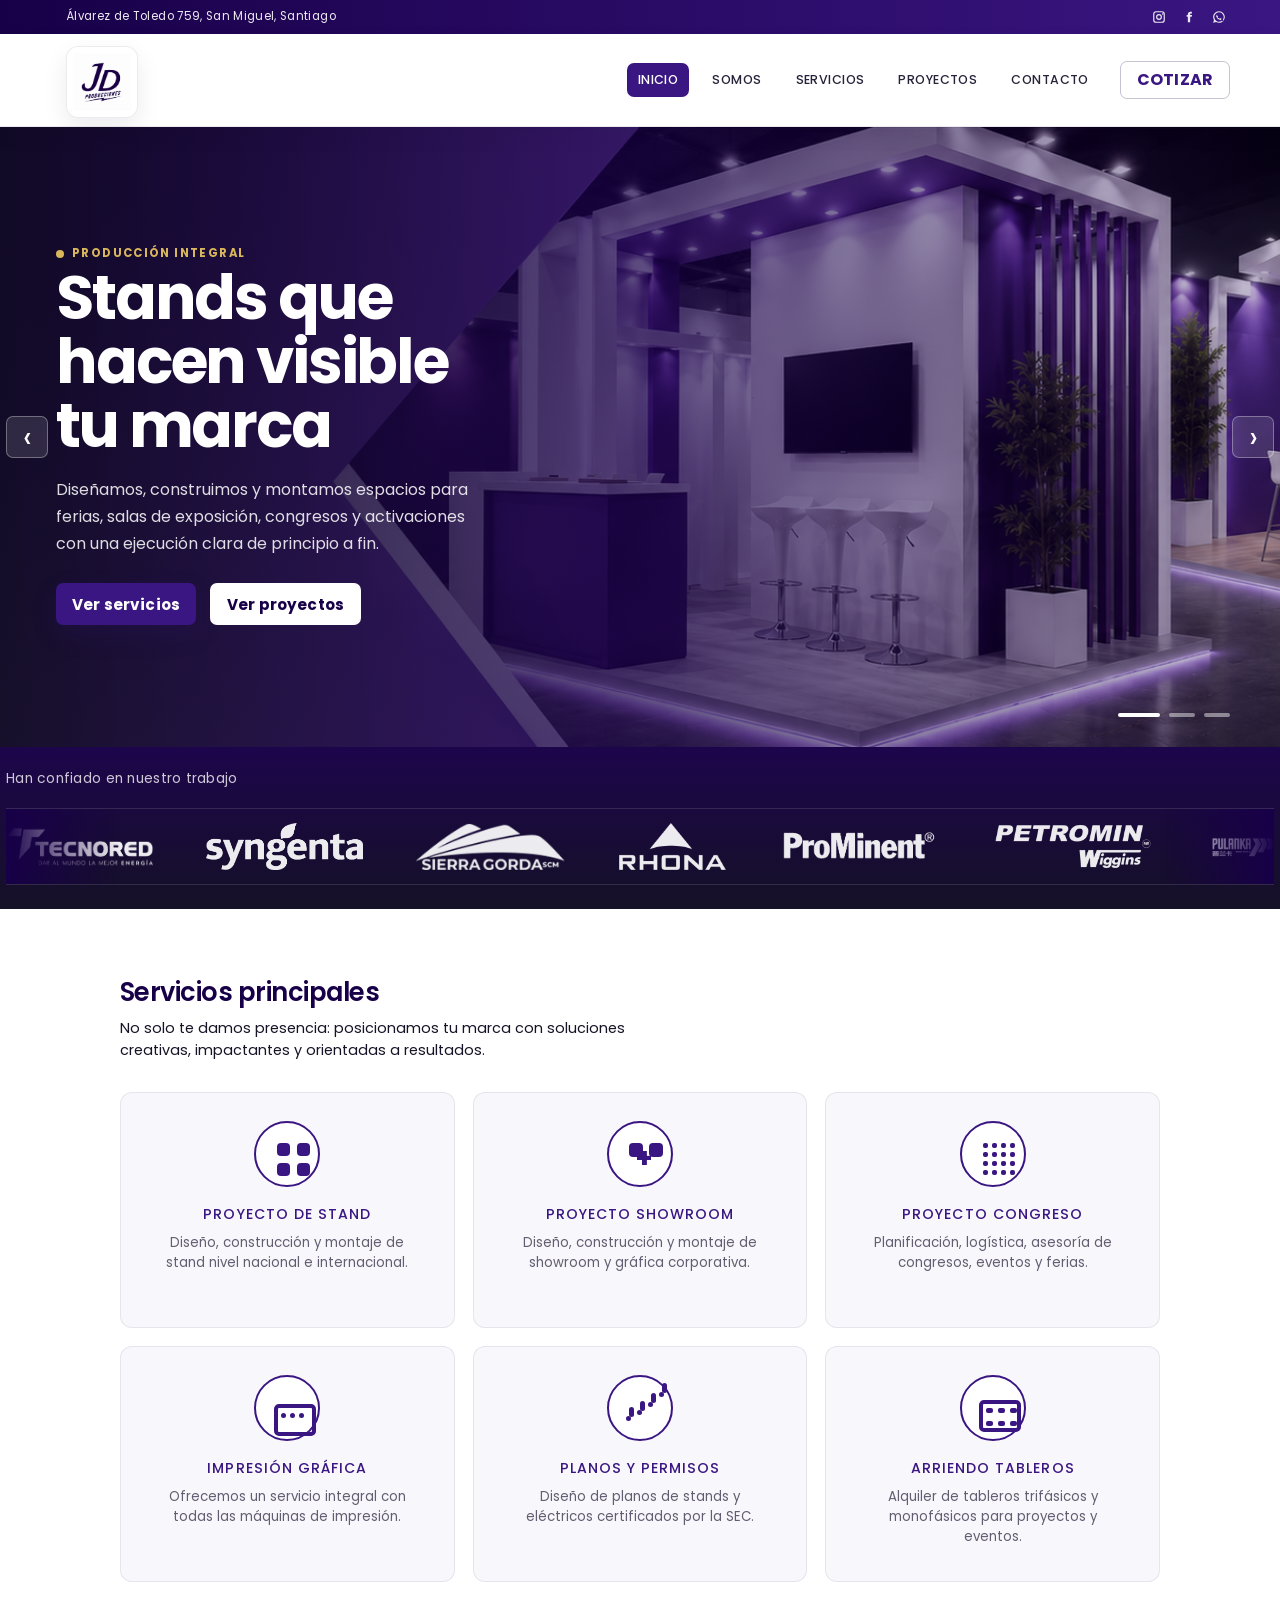
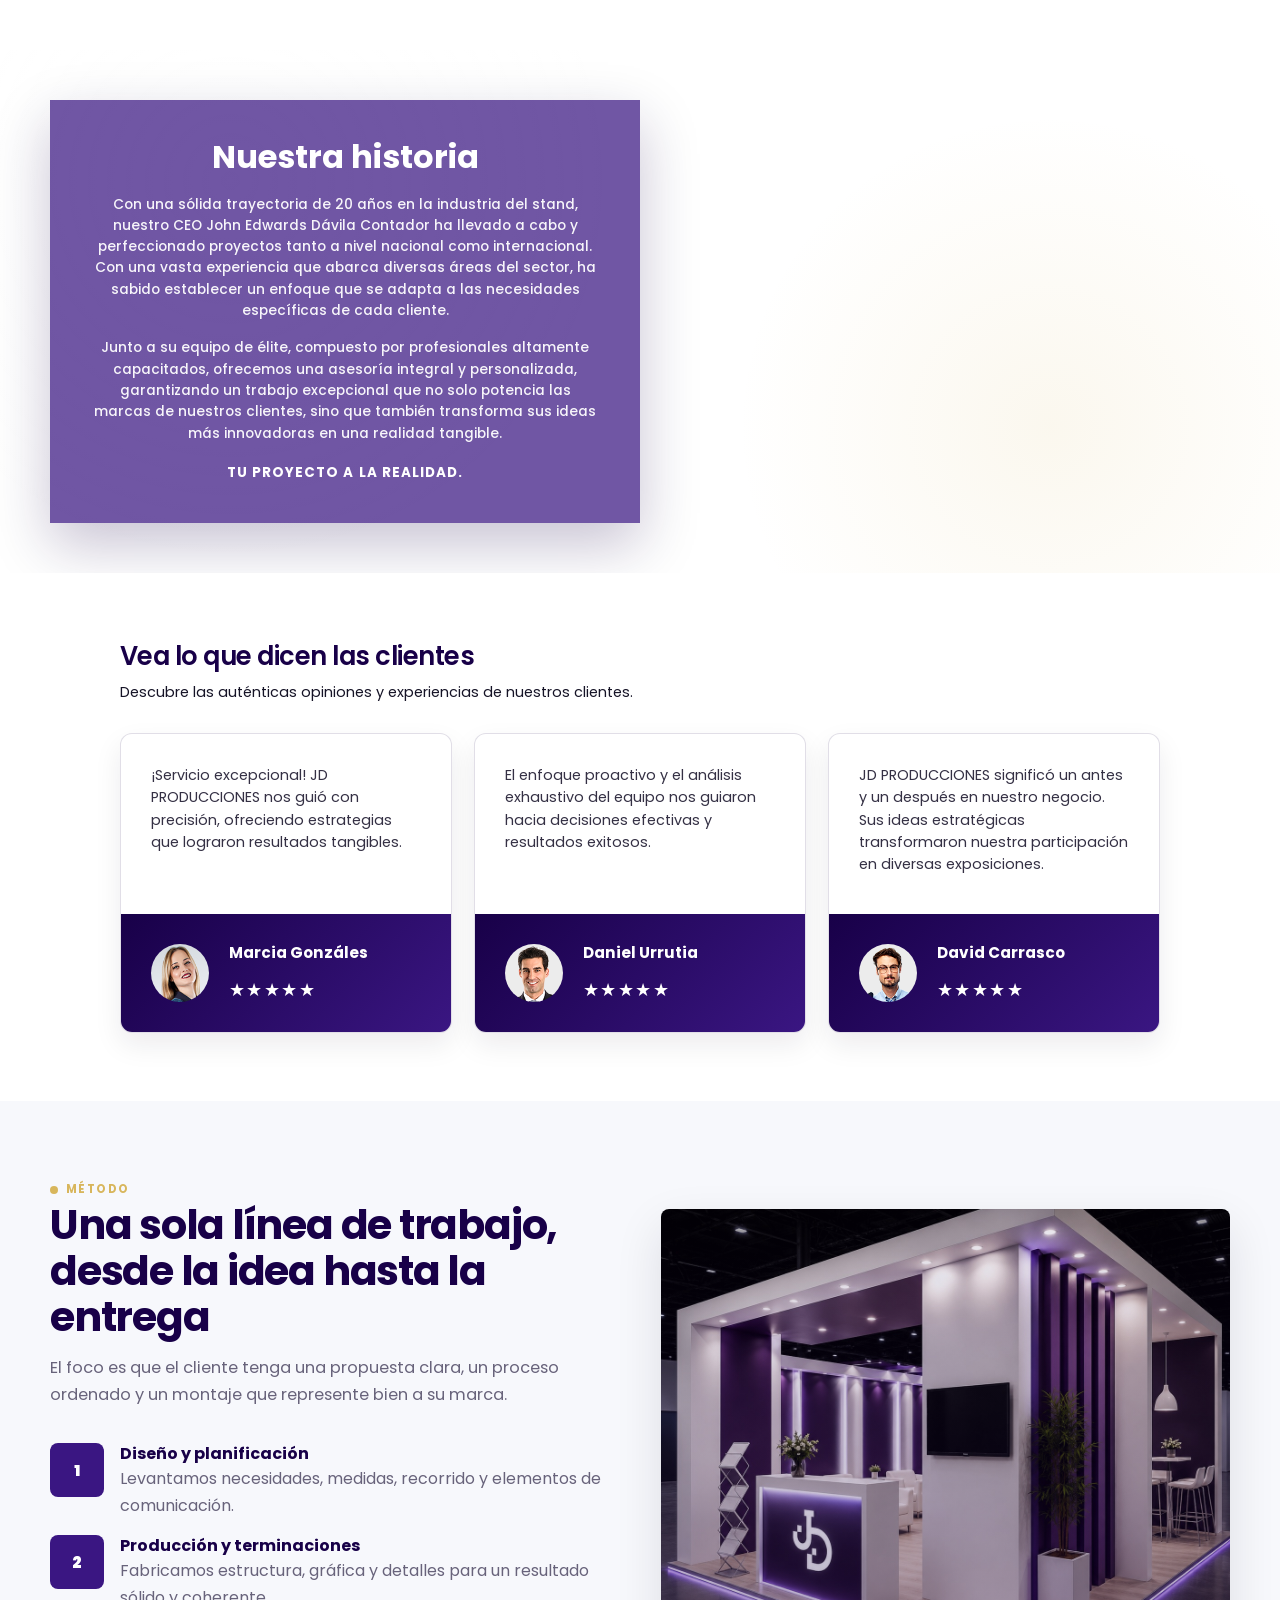
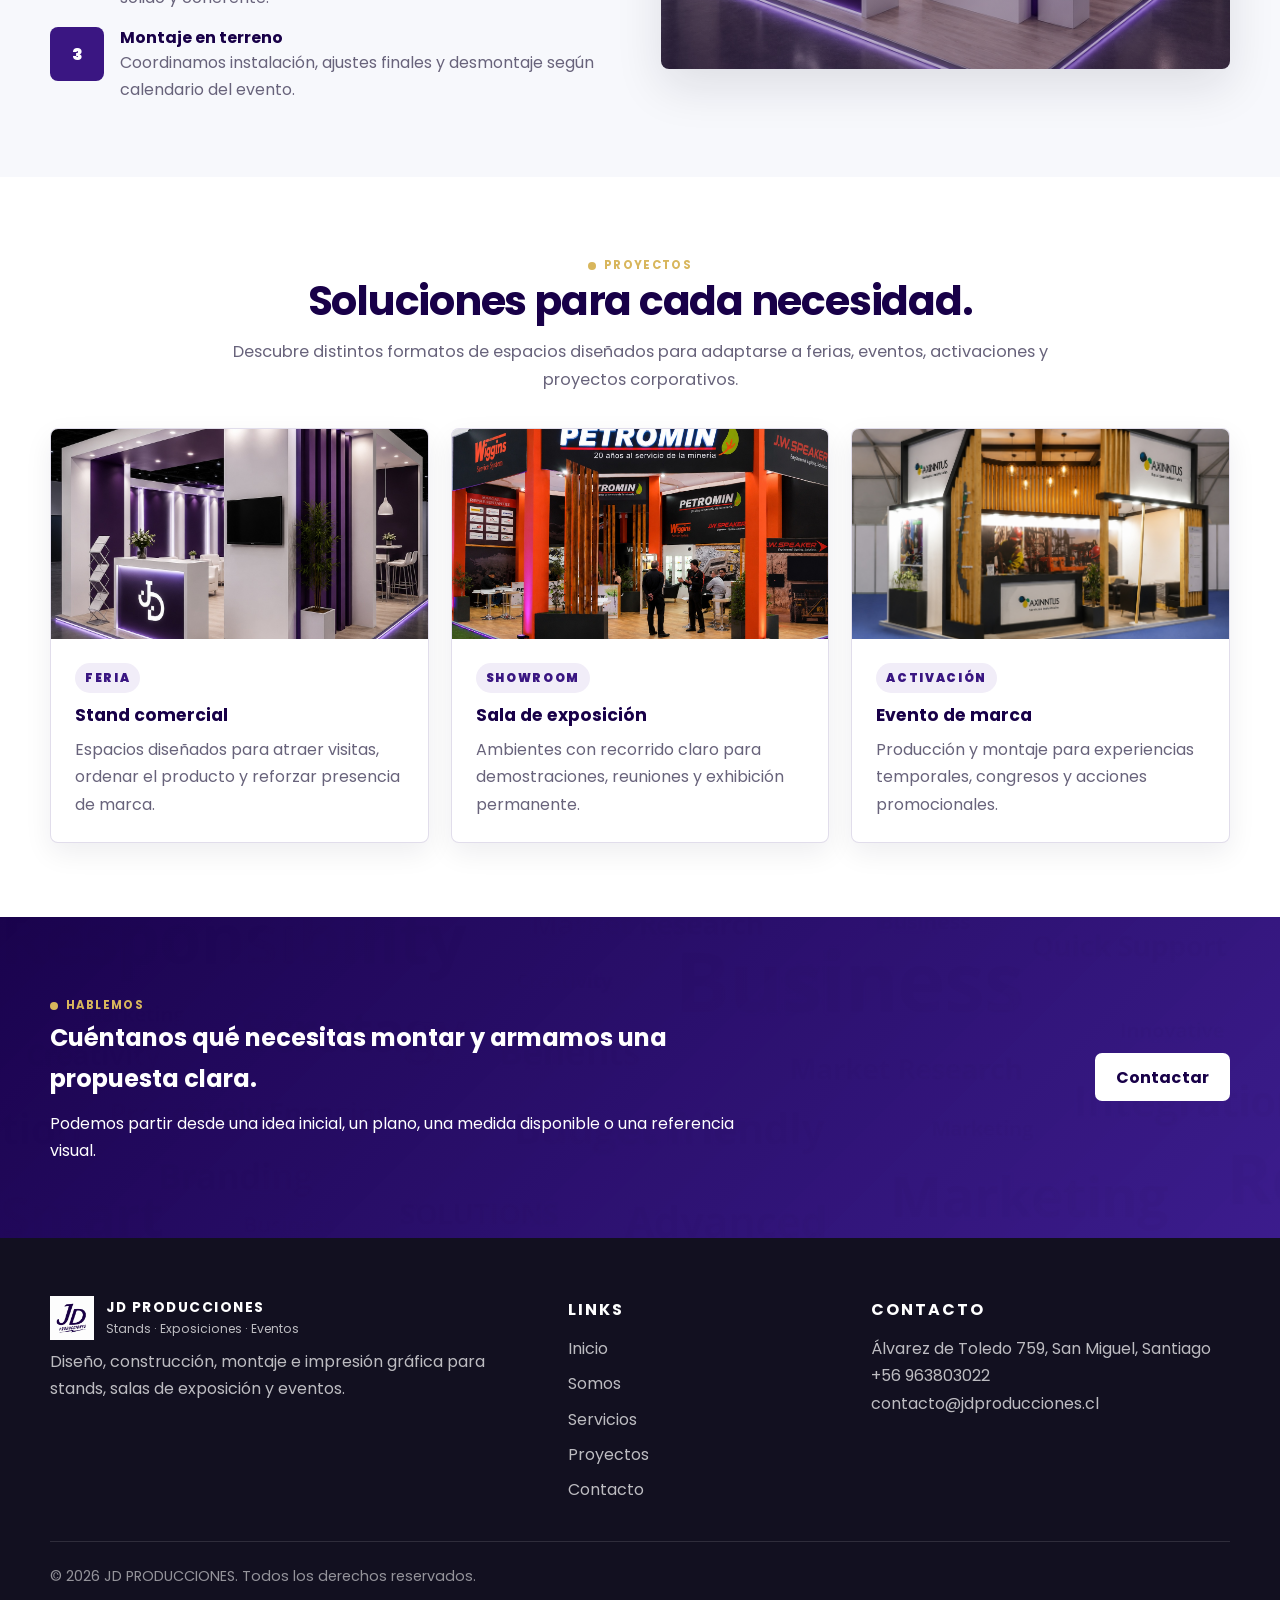
==== commit fd435490: "logos" ====
--- a/index.html
+++ b/index.html
@@ -100,6 +100,54 @@
       </div>
     </section>
 
+    <section class="client-logos" aria-label="Marcas que confían en JD PRODUCCIONES">
+      <div class="wrap">
+        <div class="client-logos-head">
+          <p>Han confiado en nuestro trabajo</p>
+        </div>
+        <div class="client-marquee" role="presentation">
+          <div class="client-marquee-trackset">
+            <div class="client-marquee-track">
+              <img src="logos/TECNORED.png" alt="TecnoRed" loading="lazy" decoding="async">
+              <img src="logos/SYNGENTA.png" alt="Syngenta" loading="lazy" decoding="async">
+              <img src="logos/SIERRA-GORDA.png" alt="Sierra Gorda" loading="lazy" decoding="async">
+              <img src="logos/RHONA.png" alt="Rhona" loading="lazy" decoding="async">
+              <img src="logos/PROMINENT.png" alt="Prominent" loading="lazy" decoding="async">
+              <img src="logos/PETROMIN.png" alt="Petromin" loading="lazy" decoding="async">
+              <img src="logos/PULANKA-1.png" alt="Pulanka" loading="lazy" decoding="async">
+              <img src="logos/MARLEY COFFEE.webp" alt="Marley Coffee" loading="lazy" decoding="async">
+              <img src="logos/LO-VALLEDOR.png" alt="Lo Valledor" loading="lazy" decoding="async">
+              <img src="logos/KOMPEM.png" alt="Kompem" loading="lazy" decoding="async">
+              <img src="logos/IGENAR.png" alt="Igenar" loading="lazy" decoding="async">
+              <img src="logos/FS-MINING.png" alt="FS Mining" loading="lazy" decoding="async">
+              <img src="logos/EURO-HINCA.png" alt="Euro Hinca" loading="lazy" decoding="async">
+              <img src="logos/DMC MINING.png" alt="DMC Mining" loading="lazy" decoding="async">
+              <img src="logos/DECEUNINCK.png" alt="Deceuninck" loading="lazy" decoding="async">
+              <img src="logos/AXINNTUS.png" alt="Axinntus" loading="lazy" decoding="async">
+            </div>
+            <div class="client-marquee-track" aria-hidden="true">
+              <img src="logos/TECNORED.png" alt="" loading="lazy" decoding="async">
+              <img src="logos/SYNGENTA.png" alt="" loading="lazy" decoding="async">
+              <img src="logos/SIERRA-GORDA.png" alt="" loading="lazy" decoding="async">
+              <img src="logos/RHONA.png" alt="" loading="lazy" decoding="async">
+              <img src="logos/PROMINENT.png" alt="" loading="lazy" decoding="async">
+              <img src="logos/PETROMIN.png" alt="" loading="lazy" decoding="async">
+              <img src="logos/PULANKA-1.png" alt="" loading="lazy" decoding="async">
+              <img src="logos/MARLEY COFFEE.webp" alt="" loading="lazy" decoding="async">
+              <img src="logos/LO-VALLEDOR.png" alt="" loading="lazy" decoding="async">
+              <img src="logos/KOMPEM.png" alt="" loading="lazy" decoding="async">
+              <img src="logos/IGENAR.png" alt="" loading="lazy" decoding="async">
+              <img src="logos/FS-MINING.png" alt="" loading="lazy" decoding="async">
+              <img src="logos/EURO-HINCA.png" alt="" loading="lazy" decoding="async">
+              <img src="logos/DMC MINING.png" alt="" loading="lazy" decoding="async">
+              <img src="logos/DECEUNINCK.png" alt="" loading="lazy" decoding="async">
+              <img src="logos/AXINNTUS.png" alt="" loading="lazy" decoding="async">
+            </div>
+          </div>
+        </div>
+      </div>
+    </section>
+
     <section class="home-offer">
       <div class="wrap home-narrow">
         <div class="home-copy">
--- a/site.css
+++ b/site.css
@@ -212,6 +212,7 @@
   font-size: .78rem;
   font-weight: 500;
   letter-spacing: .035em;
+  text-transform: uppercase;
   transition: background .2s ease, color .2s ease;
 }
 
@@ -259,6 +260,7 @@
   border: 1px solid rgba(24, 0, 72, .24);
   background: transparent;
   color: var(--purple);
+  text-transform: uppercase;
   box-shadow: none;
 }
 
@@ -336,6 +338,26 @@
   opacity: 1;
   visibility: visible;
   z-index: 1;
+}
+
+.hero-slide.is-active .hero-content > * {
+  animation: heroFadeUp .85s ease both;
+}
+
+.hero-slide.is-active .hero-content .badge {
+  animation-delay: .1s;
+}
+
+.hero-slide.is-active .hero-content h1 {
+  animation-delay: .22s;
+}
+
+.hero-slide.is-active .hero-content p {
+  animation-delay: .34s;
+}
+
+.hero-slide.is-active .hero-content .actions {
+  animation-delay: .46s;
 }
 
 .hero-slide.hero-slide-overlay .wrap {
@@ -404,6 +426,26 @@
   max-width: 520px;
   padding-left: 56px;
   color: #fff;
+}
+
+@keyframes heroFadeUp {
+  from {
+    opacity: 0;
+    transform: translateY(18px);
+    filter: blur(6px);
+  }
+
+  to {
+    opacity: 1;
+    transform: translateY(0);
+    filter: blur(0);
+  }
+}
+
+@media (prefers-reduced-motion: reduce) {
+  .hero-slide.is-active .hero-content > * {
+    animation: none;
+  }
 }
 
 .badge,
@@ -1761,6 +1803,112 @@
   background: #fff;
 }
 
+.client-logos {
+  padding: 20px 0 24px;
+  background:
+    linear-gradient(180deg, rgba(24, 0, 72, .98), rgba(16, 12, 34, .98)),
+    radial-gradient(circle at top center, rgba(216, 182, 92, .16), transparent 42%);
+  color: #fff;
+}
+
+.client-logos .wrap {
+  width: min(100% - 12px, calc(var(--container) + 240px));
+}
+
+.client-logos-head {
+  display: flex;
+  align-items: center;
+  justify-content: space-between;
+  gap: 18px;
+  margin-bottom: 18px;
+}
+
+.client-logos-head p {
+  margin: 0;
+  color: rgba(255, 255, 255, .78);
+  font-size: .86rem;
+  letter-spacing: .02em;
+}
+
+.client-marquee {
+  position: relative;
+  overflow: hidden;
+  border-top: 1px solid rgba(255, 255, 255, .12);
+  border-bottom: 1px solid rgba(255, 255, 255, .12);
+  padding: 14px 0;
+}
+
+.client-marquee::before,
+.client-marquee::after {
+  content: "";
+  position: absolute;
+  top: 0;
+  bottom: 0;
+  width: 110px;
+  z-index: 2;
+  pointer-events: none;
+}
+
+.client-marquee::before {
+  left: 0;
+  background: linear-gradient(90deg, rgba(24, 0, 72, 1), rgba(24, 0, 72, 0));
+}
+
+.client-marquee::after {
+  right: 0;
+  background: linear-gradient(270deg, rgba(24, 0, 72, 1), rgba(24, 0, 72, 0));
+}
+
+.client-marquee-trackset {
+  display: flex;
+  width: max-content;
+  min-width: 100%;
+  animation: clientMarquee 44s linear infinite;
+  will-change: transform;
+}
+
+.client-marquee:hover .client-marquee-trackset {
+  animation-play-state: paused;
+}
+
+.client-marquee-track {
+  display: flex;
+  align-items: center;
+  gap: 52px;
+  padding-right: 52px;
+}
+
+.client-marquee-track img {
+  display: block;
+  width: auto;
+  height: 47px;
+  max-width: 162px;
+  object-fit: contain;
+  filter: brightness(0) invert(1);
+  opacity: .92;
+  flex: 0 0 auto;
+}
+
+@keyframes clientMarquee {
+  from {
+    transform: translateX(0);
+  }
+
+  to {
+    transform: translateX(-50%);
+  }
+}
+
+@media (prefers-reduced-motion: reduce) {
+  .client-marquee-track {
+    animation: none;
+  }
+
+  .client-marquee-trackset {
+    animation: none;
+  }
+}
+
 .home-copy {
   max-width: 620px;
   margin-bottom: 30px;
@@ -1952,9 +2100,26 @@
   background:
     linear-gradient(90deg, rgba(58, 22, 130, .86), rgba(24, 0, 72, .58), rgba(24, 0, 72, .18)),
     url("fotos web/home-nuestra-historia.png") center/cover;
+  background-attachment: fixed;
+  position: relative;
+  overflow: hidden;
+  isolation: isolate;
+}
+
+.home-story::after {
+  content: "";
+  position: absolute;
+  inset: 0;
+  background:
+    radial-gradient(circle at 18% 25%, rgba(255, 255, 255, .08), transparent 34%),
+    radial-gradient(circle at 82% 72%, rgba(216, 182, 92, .1), transparent 28%);
+  pointer-events: none;
+  z-index: 0;
 }
 
 .story-panel {
+  position: relative;
+  z-index: 1;
   max-width: 590px;
   padding: 38px 42px;
   background: rgba(58, 22, 130, .72);
@@ -2345,6 +2510,10 @@
     display: none;
   }
 
+  .home-story {
+    background-attachment: scroll;
+  }
+
   .contact-map iframe {
     height: 240px;
   }
@@ -2469,6 +2638,43 @@
     padding: 58px 0;
   }
 
+  .client-logos {
+    padding: 16px 0 18px;
+  }
+
+  .client-logos .wrap {
+    width: min(100% - 12px, var(--container));
+  }
+
+  .client-logos-head {
+    margin-bottom: 14px;
+    flex-direction: column;
+    align-items: flex-start;
+  }
+
+  .client-marquee {
+    padding: 12px 0;
+  }
+
+  .client-marquee::before,
+  .client-marquee::after {
+    width: 56px;
+  }
+
+  .client-marquee-track {
+    gap: 30px;
+    padding-right: 30px;
+  }
+
+  .client-marquee-trackset {
+    animation-duration: 36s;
+  }
+
+  .client-marquee-track img {
+    height: 34px;
+    max-width: 114px;
+  }
+
   .home-copy {
     margin-bottom: 34px;
   }
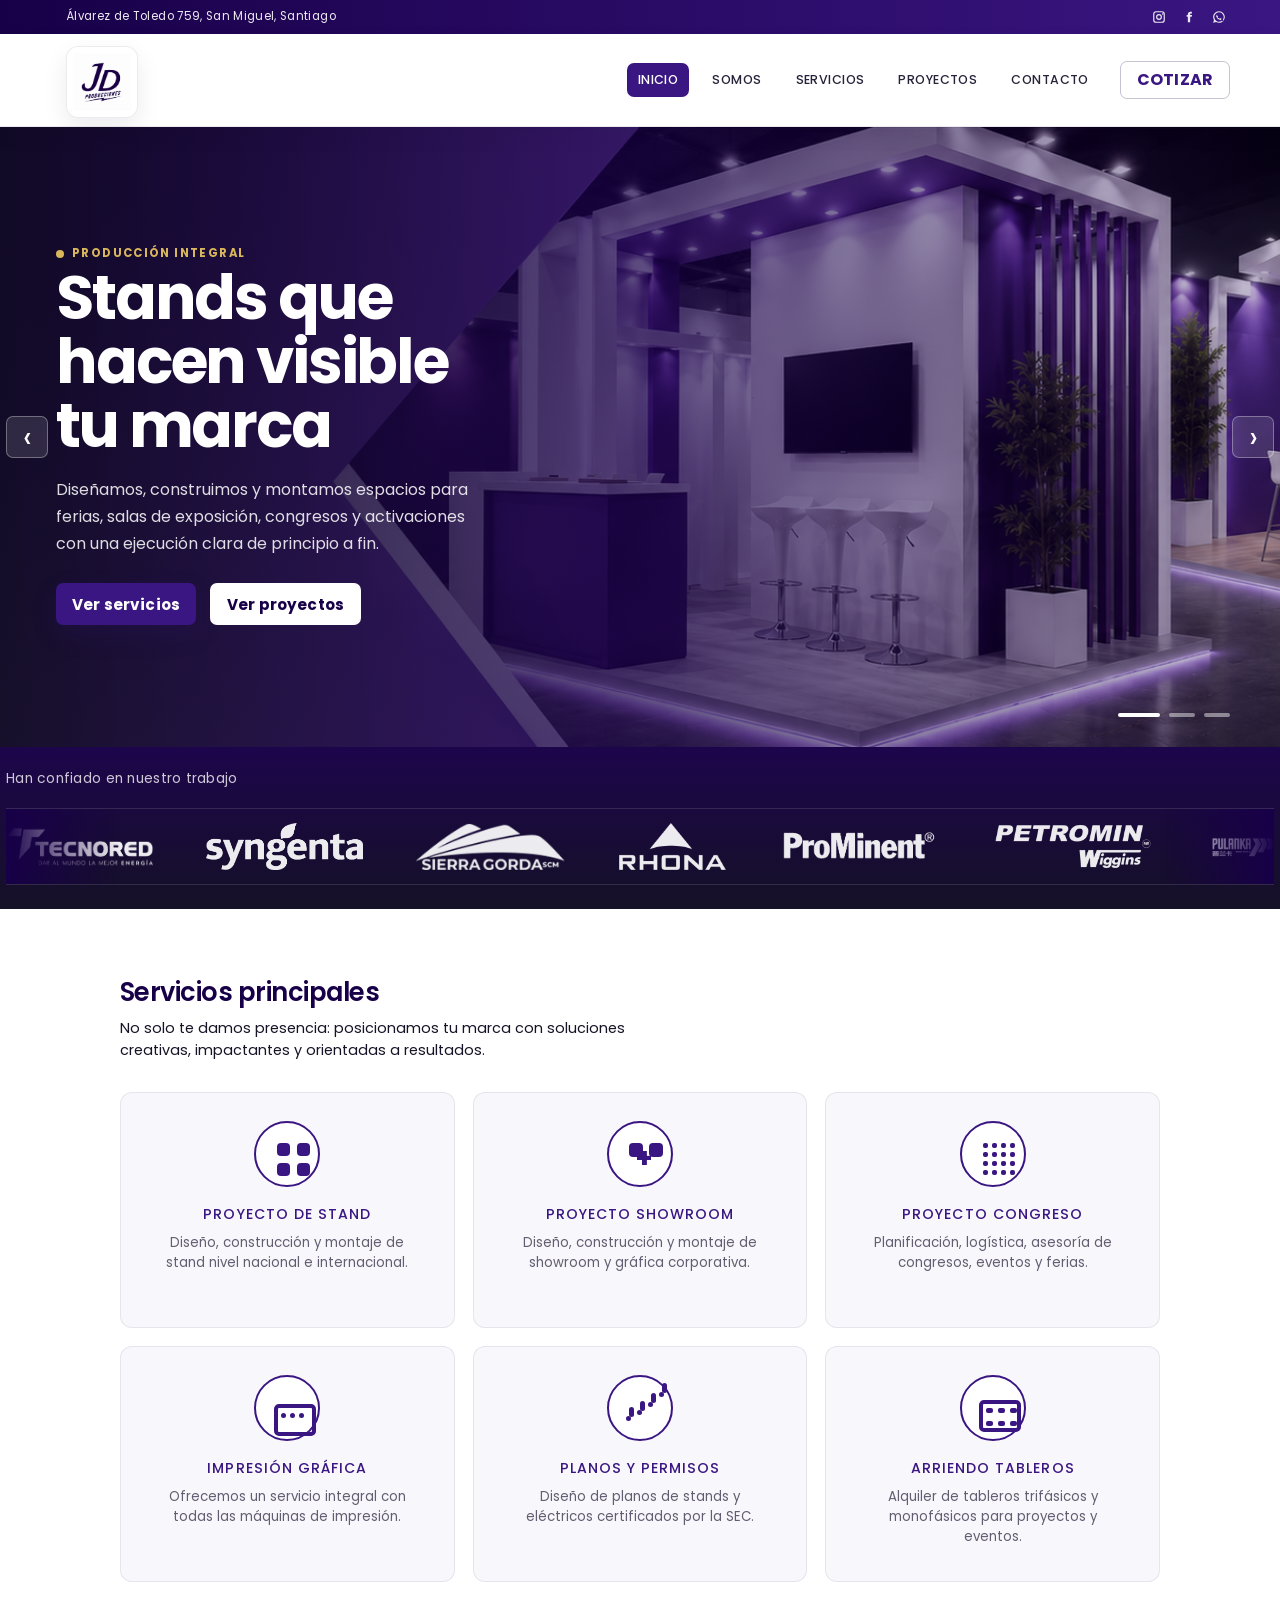
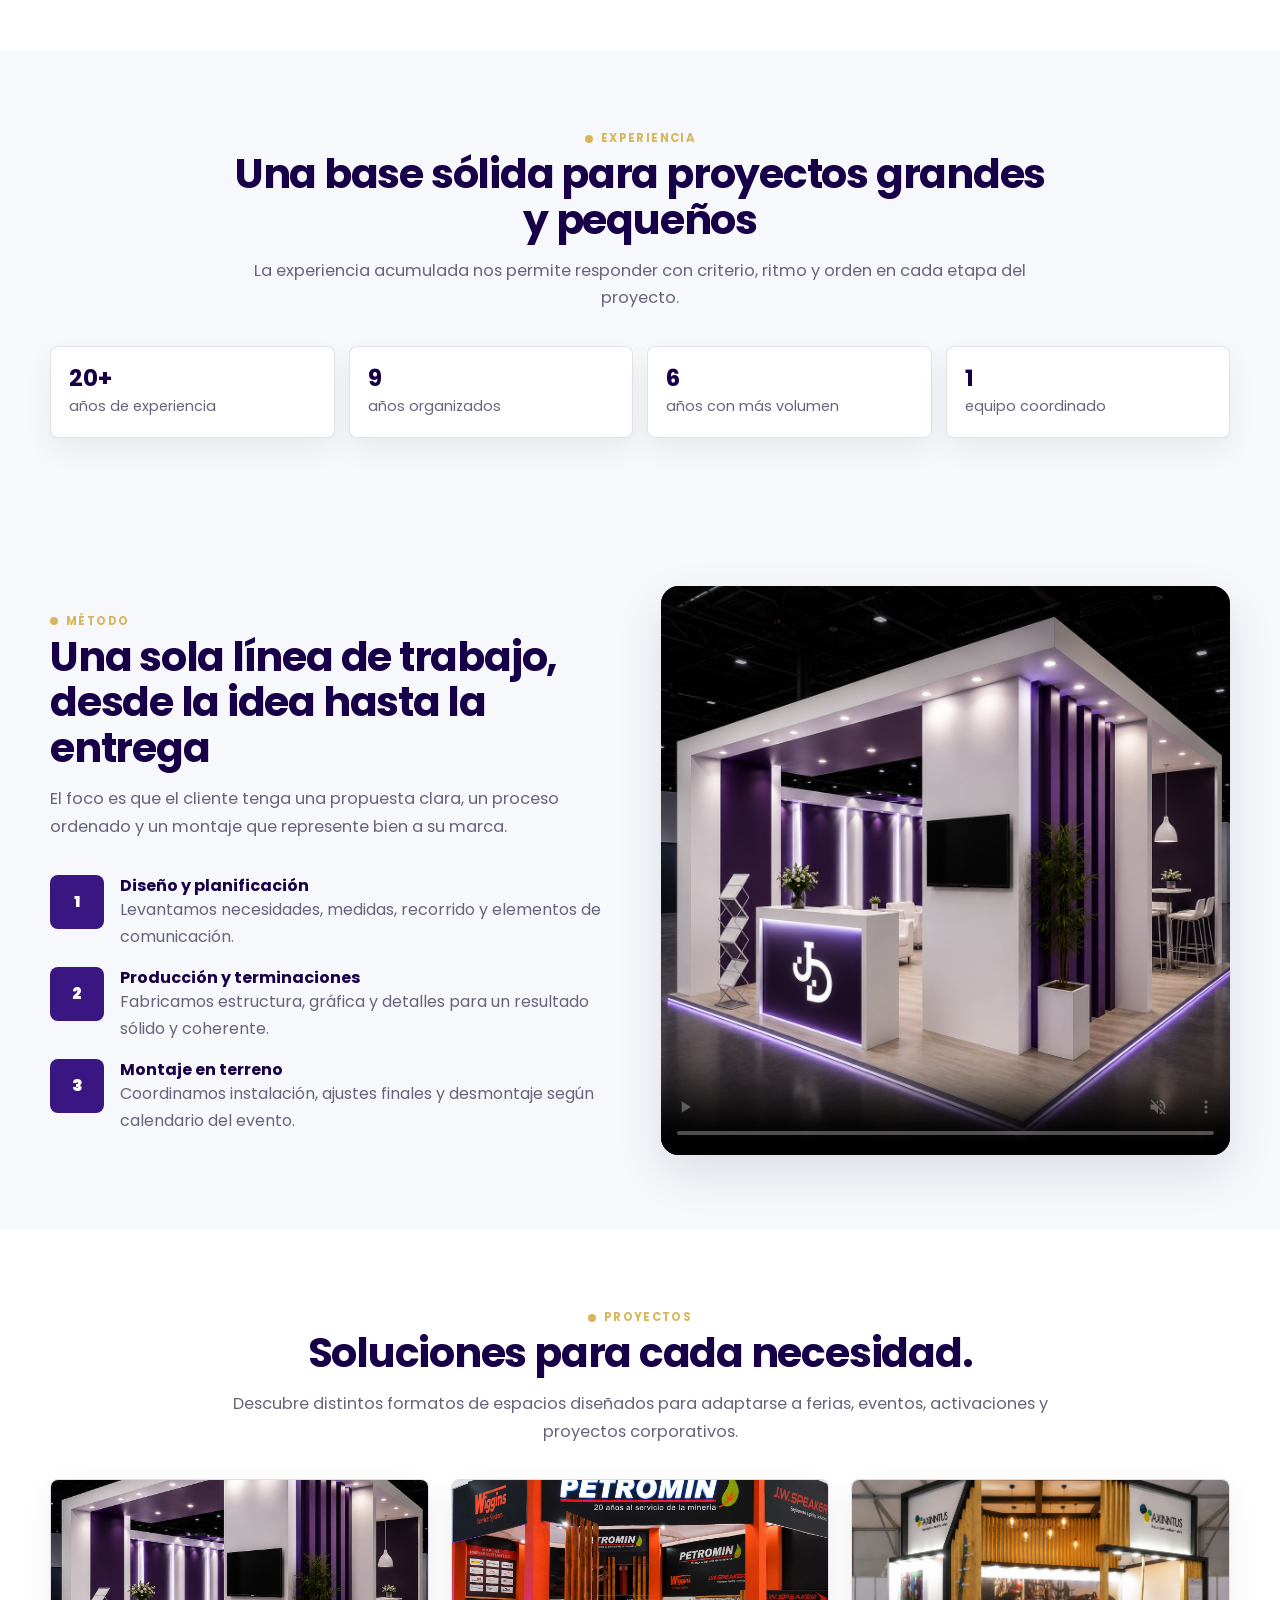
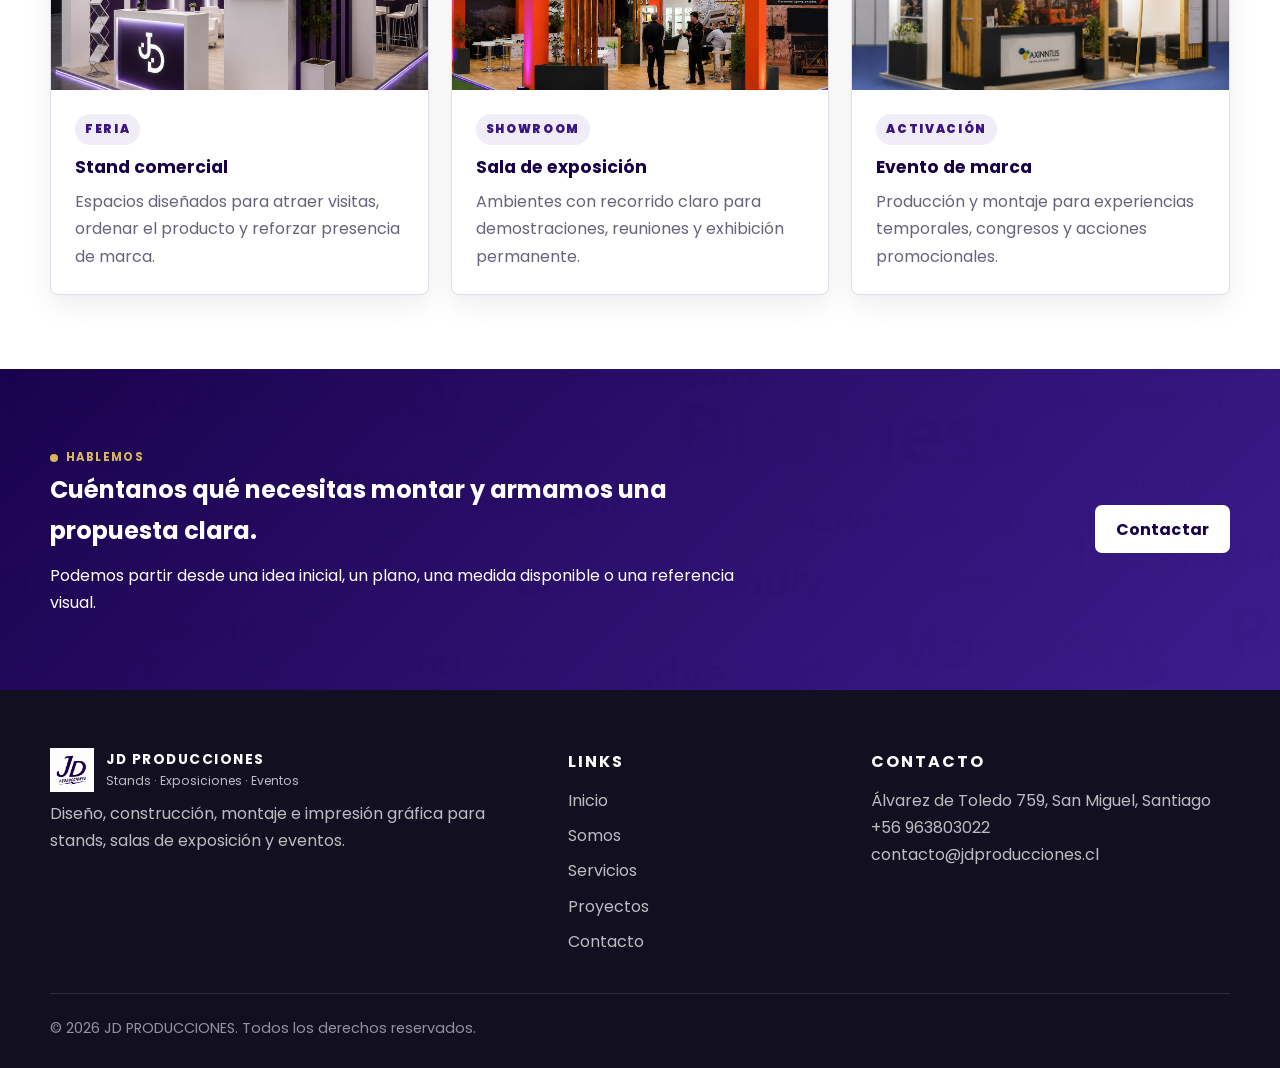
==== commit 1068ac86: "cambios 23 del 7" ====
--- a/index.html
+++ b/index.html
@@ -13,7 +13,7 @@
   <link href="https://fonts.googleapis.com/css2?family=Poppins:wght@400;500;600;700;800&display=swap" rel="stylesheet">
   <link rel="stylesheet" href="site.css?v=20260706t">
 </head>
-<body>
+<body class="home-page">
   <div class="topline">
     <div class="wrap topline-inner">
       <span class="topline-address">Álvarez de Toledo 759, San Miguel, Santiago</span>
@@ -189,6 +189,22 @@
       </div>
     </section>
 
+    <section class="section soft home-experience">
+      <div class="wrap">
+        <div class="section-head center">
+          <span class="kicker">Experiencia</span>
+          <h2>Una base sólida para proyectos grandes y pequeños</h2>
+          <p>La experiencia acumulada nos permite responder con criterio, ritmo y orden en cada etapa del proyecto.</p>
+        </div>
+        <div class="metrics">
+          <div class="metric"><strong>20+</strong><span>años de experiencia</span></div>
+          <div class="metric"><strong>9</strong><span>años organizados</span></div>
+          <div class="metric"><strong>6</strong><span>años con más volumen</span></div>
+          <div class="metric"><strong>1</strong><span>equipo coordinado</span></div>
+        </div>
+      </div>
+    </section>
+
     <section class="home-story" aria-labelledby="story-title">
       <div class="wrap">
         <div class="story-panel">
@@ -256,6 +272,12 @@
           </div>
         </div>
         <div class="media-panel about" role="img" aria-label="Equipo planificando una producción"></div>
+        <div class="video-panel">
+          <video class="video-panel-media" controls playsinline muted loop poster="fotos web/site/about-panel.jpg">
+            <source src="fotos web/site/about-video.mp4" type="video/mp4">
+            Tu navegador no soporta video HTML5.
+          </video>
+        </div>
       </div>
     </section>
 
--- a/site.css
+++ b/site.css
@@ -789,6 +789,40 @@
   gap: 22px;
 }
 
+.project-photo-grid {
+  display: grid;
+  grid-template-columns: repeat(4, minmax(0, 1fr));
+  gap: 16px;
+}
+
+.project-photo-card {
+  padding: 0;
+  border: 0;
+  border-radius: 14px;
+  background: transparent;
+  overflow: hidden;
+  box-shadow: var(--shadow-soft);
+  cursor: pointer;
+}
+
+.project-photo-card img {
+  width: 100%;
+  height: 100%;
+  aspect-ratio: 1 / 1.08;
+  object-fit: cover;
+  transition: transform .35s ease;
+}
+
+.project-photo-card:hover img {
+  transform: scale(1.04);
+}
+
+.gallery-actions {
+  display: flex;
+  justify-content: center;
+  margin-top: 26px;
+}
+
 .project-year-card {
   overflow: hidden;
   border: 1px solid rgba(180, 201, 205, .95);
@@ -890,6 +924,7 @@
 }
 
 .project-year-cover:focus-visible,
+.project-photo-card:focus-visible,
 .project-filter:focus-visible,
 .gallery-close:focus-visible,
 .gallery-nav:focus-visible,
@@ -1069,6 +1104,33 @@
   box-shadow: 0 10px 24px rgba(0, 0, 0, .2);
 }
 
+.home-page .home-story,
+.home-page .home-testimonials,
+.services-testimonials,
+.projects-page .project-year-filters,
+.projects-page .project-year-grid,
+.projects-page .section.soft,
+.home-page .media-panel.about {
+  display: none;
+}
+
+.video-panel {
+  min-height: 420px;
+  overflow: hidden;
+  border-radius: 18px;
+  background: #0f0c1c;
+  box-shadow: var(--shadow);
+}
+
+.video-panel-media,
+.somos-about-visual video {
+  display: block;
+  width: 100%;
+  height: 100%;
+  min-height: 420px;
+  object-fit: cover;
+}
+
 .gallery-thumb.active {
   border-color: var(--purple);
 }
@@ -1486,6 +1548,10 @@
   width: 100%;
   min-height: 500px;
   object-fit: cover;
+}
+
+.somos-about-visual video {
+  min-height: 500px;
 }
 
 .somos-about-copy .section-head {
@@ -2420,6 +2486,10 @@
     grid-template-columns: repeat(2, minmax(0, 1fr));
   }
 
+  .project-photo-grid {
+    grid-template-columns: repeat(2, minmax(0, 1fr));
+  }
+
   .somos-about-layout,
   .enfoque-grid,
   .team-highlight {
@@ -2427,6 +2497,9 @@
   }
 
   .somos-about-visual img,
+  .somos-about-visual video,
+  .video-panel,
+  .video-panel-media,
   .team-highlight figure {
     min-height: 420px;
   }
@@ -2519,6 +2592,10 @@
   }
 
   .project-year-grid {
+    grid-template-columns: 1fr;
+  }
+
+  .project-photo-grid {
     grid-template-columns: 1fr;
   }
 
@@ -2638,6 +2715,12 @@
     padding: 58px 0;
   }
 
+  .video-panel,
+  .video-panel-media,
+  .somos-about-visual video {
+    min-height: 320px;
+  }
+
   .client-logos {
     padding: 16px 0 18px;
   }
